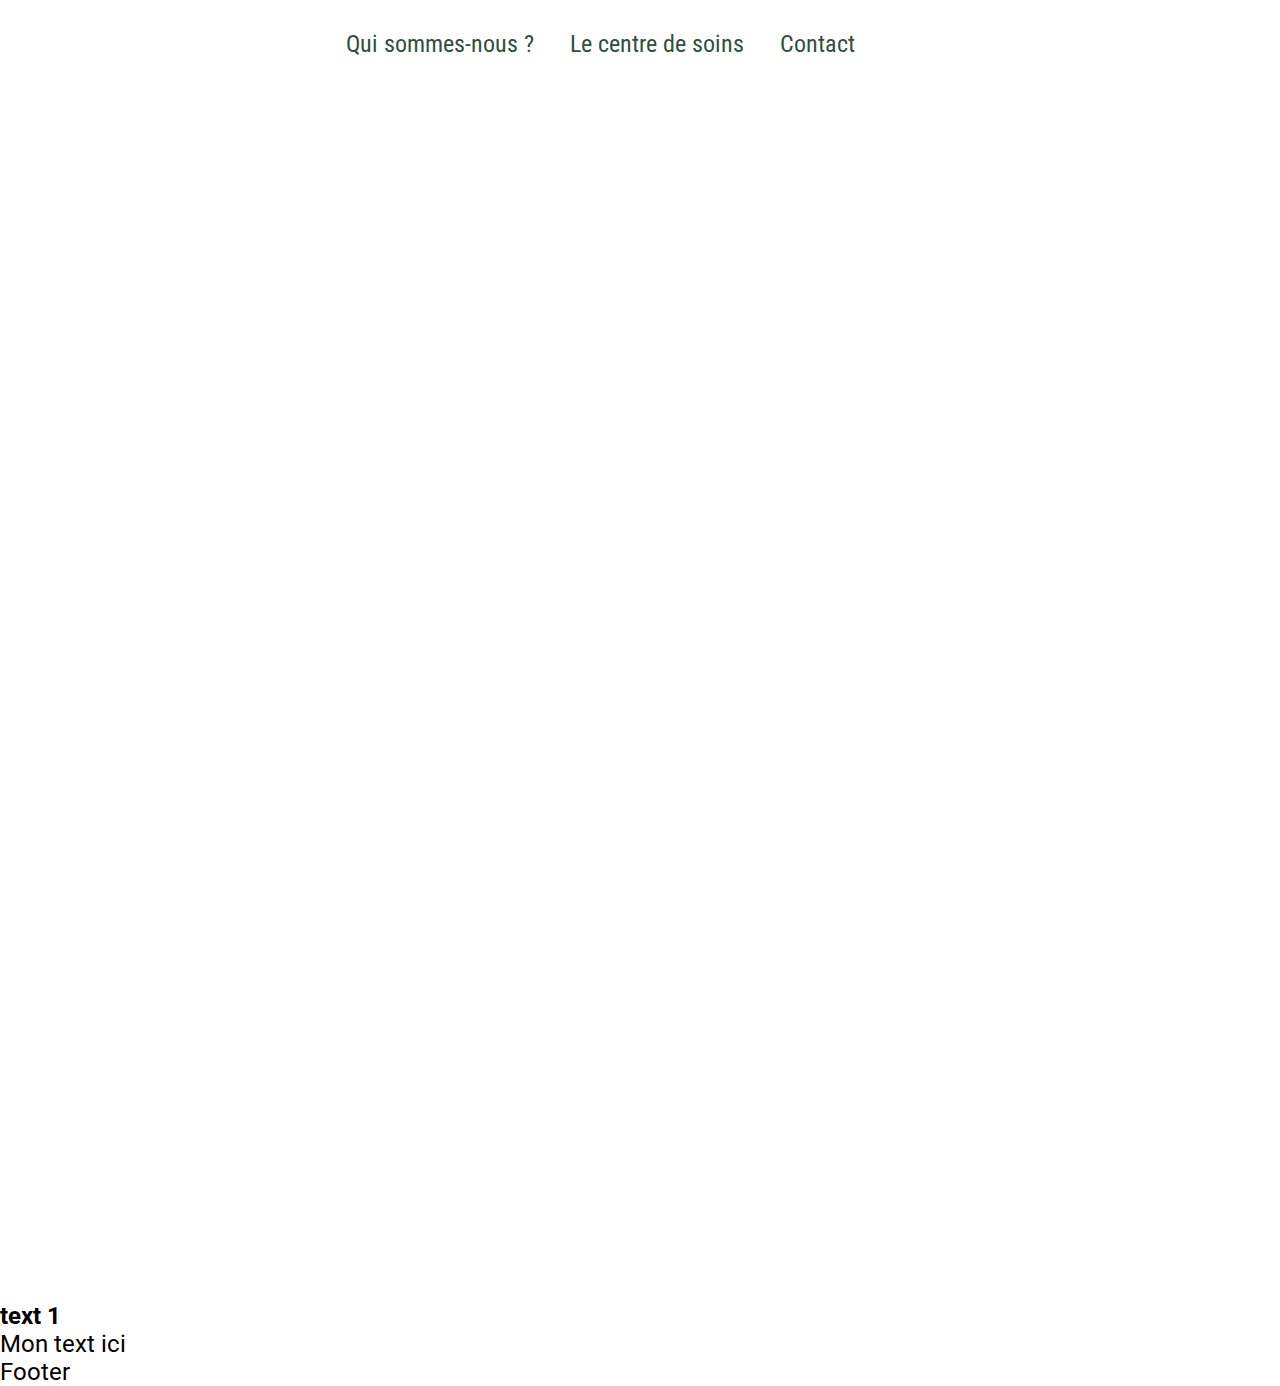
==== index.html @ 314e22ad "working on the Home - Menu and slider" ====
<!DOCTYPE html>
<html>
    <head>
        <meta name="viewport" content="width=device-width, initial-scale=1">
        <link href="style.css" rel="stylesheet">
        <link href="https://fonts.googleapis.com/css2?family=Roboto+Condensed:ital,wght@0,300;0,400;0,700;1,300;1,400;1,700&family=Roboto:ital,wght@0,100;0,300;0,400;0,500;0,700;1,100;1,300;1,400;1,500;1,700&display=swap" rel="stylesheet">
    </head>
    <body>
        <header>
            <div class="logo-top-menu"><a href="index.html"></a></div>
            <!--<div class="top-bg-nav"></div>-->
            <nav class="nav_top" role="navigation">
                <ul>
                    <li class="menu-item"><a href="index.html">Qui sommes-nous ?</a></li>
                    <li class="menu-item"><a href="centre-soins.html">Le centre de soins</a></li>
                    <li class="menu-item"><a href="contact.html">Contact</a></li>
                </ul>
            </nav>
        </header>
        <div id="content_slider" >
            
            <div class="slider_top_home">

            </div>

        </div>
        <main class="container" > 
            <div class="row">
                <div class="col-md-3">
                    <h1>text 1</h1>
                </div>    
                <div class="col-md-9">
                    <p>Mon text ici</p>
                </div>
            </div>
        </main>
        <footer>Footer</footer>
    </body>
</html>
---- style.css ----
*{
    box-sizing: border-box;
    font-size: 24px;
    padding: 0;
    margin:0;
}

body, html{
    font-family: 'roboto', sans-serif;
    font-size: 1rem;
    font-weight: normal;
    line-height: 1,5;

}


/* MENU */

header{
    display:flex;
    font-family: 'Roboto Condensed', sans-serif;
    height: 137px;
    width: auto;
    padding: 0;
    justify-content: left;
}
.top-bg-nav{
    height: 50px;
    width: 100%;
    background-repeat: repeat-x;
    background-image: url(images/bg_nav.jpg) ;
    border-bottom: 1px solid #d1d1d1;
    z-index: -1;
}

.logo-top-menu{
    background: url(images/logo_hegalaldia.png) center center no-repeat;
    background-color: white;
    width: 206px;
    height: 128px;
    padding:10px;
    margin-left: 70px;
    background-size: cover;

}

.nav_top{
    display: flex;
    justify-content: left;
    background-color: white;
    font-family: 'Roboto Condensed', sans-serif;
    height: 75px;
    width: auto;
    padding: 0;
    margin-left: 50px;
}
.nav_top ul {
    list-style-type: none;
}

.nav_top ul li {
    display: inline-block;
    text-align: center;
    position: relative;
    margin-left: 10px;
    padding: 20px 10px;
  }
.nav_top a{
    display: block;
    text-decoration: none;
    color: #304f3d;
    padding: 10px 0px;
}
.nav_top a:hover{
    color: orange;
    text-decoration: none;
    border-bottom: 2px solid gold;
}

/* SLIDER */

#content_slider{
    display: flex;
    background: url(images/bobcat-3924734-1920.jpg) top center no-repeat;
    width: 100%;
    height: 1165px;
    background-size: contain;
    z-index: 100;
    padding: 0;
    margin:0;
}
.container{
    display: grid;
}
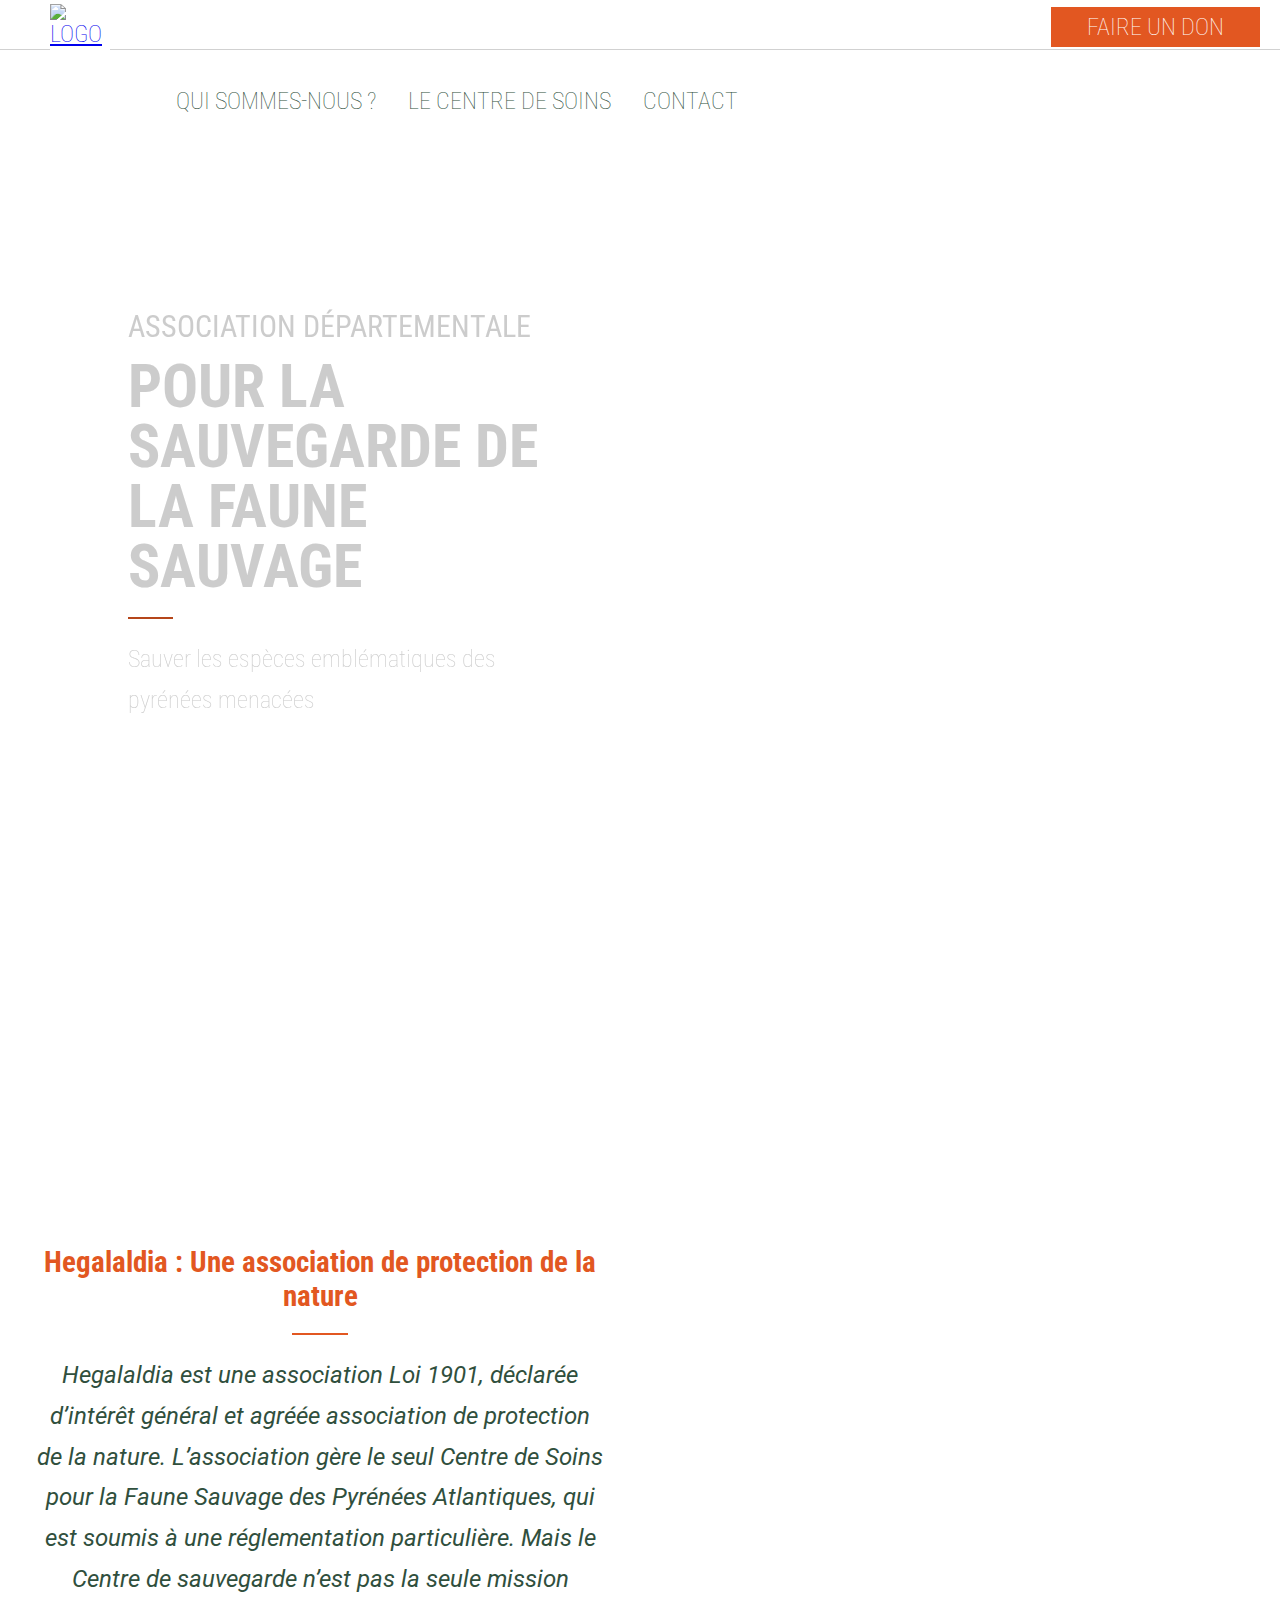
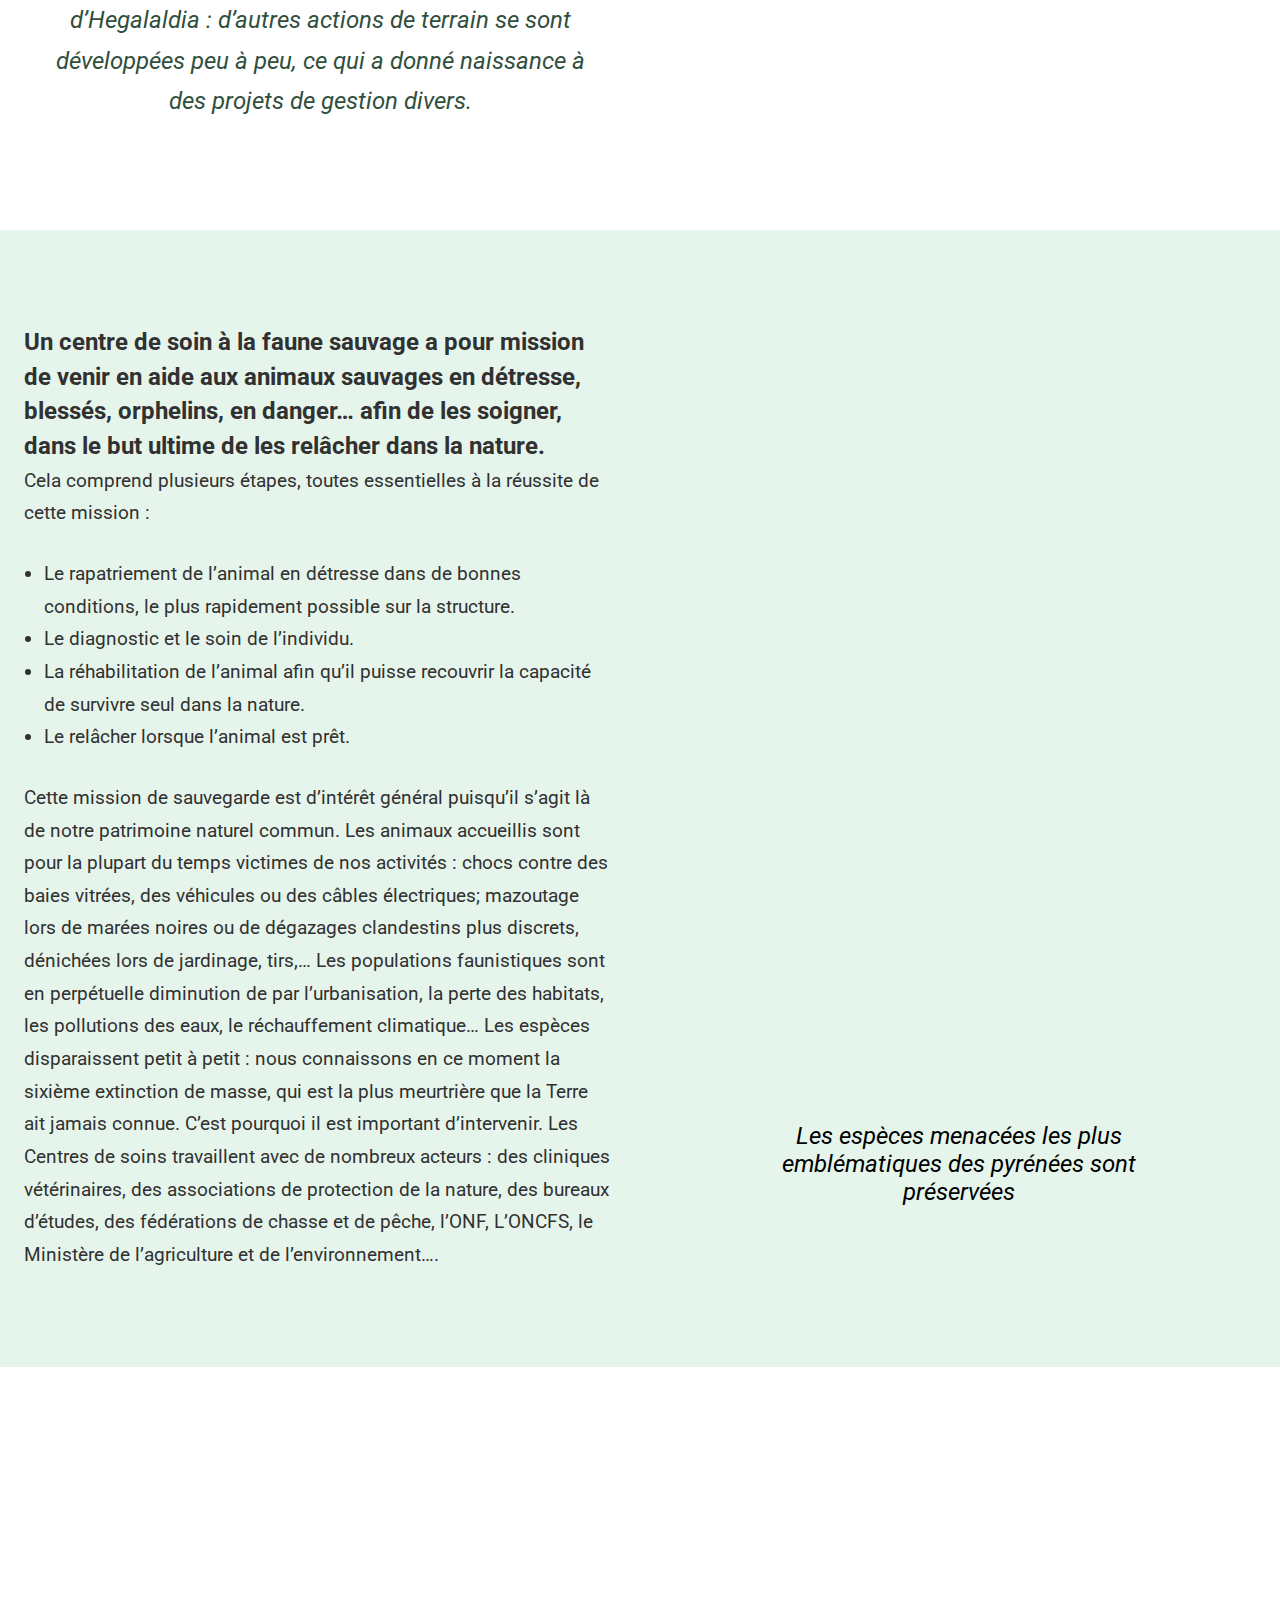
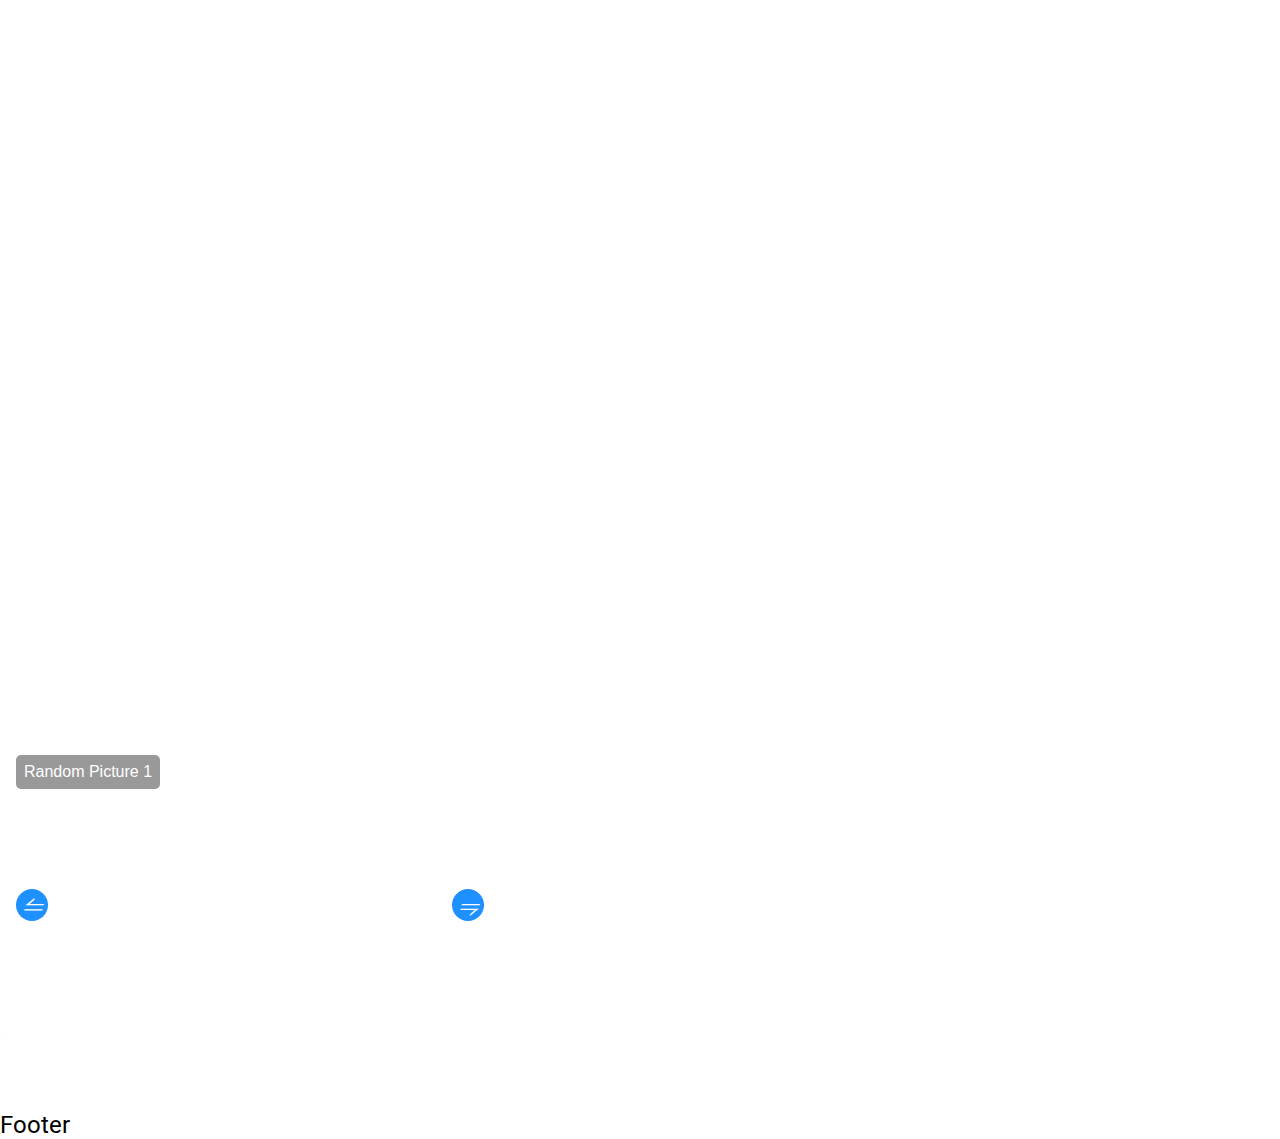
==== commit a78545a1: "integration grid container and section" ====
--- a/index.html
+++ b/index.html
@@ -1,39 +1,87 @@
 <!DOCTYPE html>
 <html>
     <head>
+        <meta charset="utf-8">
         <meta name="viewport" content="width=device-width, initial-scale=1">
         <link href="style.css" rel="stylesheet">
         <link href="https://fonts.googleapis.com/css2?family=Roboto+Condensed:ital,wght@0,300;0,400;0,700;1,300;1,400;1,700&family=Roboto:ital,wght@0,100;0,300;0,400;0,500;0,700;1,100;1,300;1,400;1,500;1,700&display=swap" rel="stylesheet">
     </head>
     <body>
         <header>
-            <div class="logo-top-menu"><a href="index.html"></a></div>
-            <!--<div class="top-bg-nav"></div>-->
+            <div class="top-bg-nav"></div>
             <nav class="nav_top" role="navigation">
+                
+                <div class="logo-top-menu"><a href="index.html"><img src="images/logo_hegalaldia.png" alt="logo"></a></div>
                 <ul>
                     <li class="menu-item"><a href="index.html">Qui sommes-nous ?</a></li>
                     <li class="menu-item"><a href="centre-soins.html">Le centre de soins</a></li>
                     <li class="menu-item"><a href="contact.html">Contact</a></li>
+                    
                 </ul>
             </nav>
+            <a class="donation" href="contact.html">Faire un Don</a>
         </header>
         <div id="content_slider" >
-            
-            <div class="slider_top_home">
-
+            <div class="caption-header">
+                <span class="title_caption">
+                    <h1><span class="title_caption_min">Association départementale </span><br>
+                    pour la sauvegarde de la faune sauvage</h1>
+                    <div class="separation"></div>
+                    <p class="txt-slider">Sauver les espèces emblématiques des pyrénées menacées</p>
+                </span>
             </div>
 
         </div>
-        <main class="container" > 
-            <div class="row">
-                <div class="col-md-3">
-                    <h1>text 1</h1>
-                </div>    
-                <div class="col-md-9">
-                    <p>Mon text ici</p>
+        <div class="container" > 
+            <div class="home-wrapper">
+                <section class="home-first">
+                    <h2>Hegalaldia : Une association de protection de la nature</h2>
+                    <div class="separation-middle"></div>
+                    <p class="txt-intro">Hegalaldia est une association Loi 1901, déclarée d’intérêt général et agréée association de protection de la nature. L’association gère le seul Centre de Soins pour la Faune Sauvage des Pyrénées Atlantiques, qui est soumis à une réglementation particulière. Mais le Centre de sauvegarde n’est pas la seule mission d’Hegalaldia : d’autres actions de terrain se sont développées peu à peu, ce qui a donné naissance à des projets de gestion divers.</p>
+                </section> 
+            </div>
+        </div>
+        <div class="fullwidth-background">
+            <div class="container" > 
+                <div class="home-wrapper"></div>
+                    <section class="home-second">
+                        <p><b>Un centre de soin à la faune sauvage a pour mission de venir en aide aux animaux sauvages en détresse, blessés, orphelins, en danger… afin de les soigner, dans le but ultime de les relâcher dans la nature.</b><br> Cela comprend plusieurs étapes, toutes essentielles à la réussite de cette mission :</p>
+                        <br>
+                        <ul>
+                            <li>Le rapatriement de l’animal en détresse dans de bonnes conditions, le plus  rapidement possible sur la structure.</li>
+                            <li>Le diagnostic et le soin de l’individu.</li>
+                            <li>La réhabilitation de l’animal afin qu’il puisse recouvrir la capacité de survivre seul dans la nature.</li>
+                            <li>Le relâcher lorsque l’animal est prêt.</li>
+                        </ul>
+                        <br>
+                        <p>Cette mission de sauvegarde est d’intérêt général puisqu’il s’agit là de notre patrimoine naturel commun. Les animaux accueillis sont pour la plupart du temps victimes de nos activités : chocs contre des baies vitrées, des véhicules ou des câbles électriques; mazoutage lors de marées noires ou de dégazages clandestins plus discrets, dénichées lors de jardinage, tirs,…
+                        
+                        Les populations faunistiques sont en perpétuelle diminution de par l’urbanisation, la perte des habitats, les pollutions des eaux, le réchauffement climatique… Les espèces disparaissent petit à petit : nous connaissons en ce moment la sixième extinction de masse, qui est la plus meurtrière que la Terre ait jamais connue. C’est pourquoi il est important d’intervenir.
+                        
+                        Les Centres de soins travaillent avec de nombreux acteurs : des cliniques vétérinaires, des associations de protection de la nature, des bureaux d’études, des fédérations de chasse et de pêche, l’ONF, L’ONCFS, le Ministère de l’agriculture et de l’environnement….</p>
+                    </section>
+                    <section class="home-fird">
+                        <div class="home-bird01"></div>
+                        <figcaption>Les espèces menacées les plus emblématiques des pyrénées sont préservées</figcaption>
+                    </section>
                 </div>
             </div>
-        </main>
+        </div>
+        <div class="container">
+            <div class="home-wrapper">
+                <section class="home-slider">
+                    <div>
+                        <i>
+                            <input checked type="radio" name="s" style="background-image: url('https://picsum.photos/500/300?random=1');" title="Random Picture 1">
+                            <input type="radio" name="s" style="background-image: url('https://picsum.photos/500/300?random=2');" title="Random Picture 2">
+                            <input type="radio" name="s" style="background-image: url('https://picsum.photos/500/300?random=3');" title="Random Picture 3">
+                            <input type="radio" name="s" style="background-image: url('https://picsum.photos/500/300?random=4');" title="Random Picture 4">
+                            <input type="radio" name="s" style="background-image: url('https://picsum.photos/500/300?random=5');" title="Random Picture 5">
+                        </i>
+                    </div>
+                </section>
+            </div>
+        </div>
         <footer>Footer</footer>
     </body>
 </html>--- a/style.css
+++ b/style.css
@@ -1,95 +1,502 @@
 *{
-    box-sizing: border-box;
-    font-size: 24px;
-    padding: 0;
-    margin:0;
+  box-sizing: border-box;
+  font-size: 24px;
+  padding: 0;
+  margin:0;
 }
 
 body, html{
-    font-family: 'roboto', sans-serif;
-    font-size: 1rem;
-    font-weight: normal;
-    line-height: 1,5;
-
-}
-
+  font-family: 'roboto', sans-serif;
+  font-size: 1rem;
+  font-weight: normal;
+  line-height: 1,5;
+
+}
+
+h1{
+  font-family: 'Roboto Condensed', sans-serif;
+  text-transform: uppercase;
+  font-weight: bold;
+  font-size: 1.5em;
+}
+
+h2{
+  font-family: 'Roboto Condensed', sans-serif;
+  color: #e25721;
+  font-size: 1.2em;
+}
+
+p {
+  font-family: 'roboto', sans-serif;
+  font-size: 0.8em;
+  line-height: 1.7em;
+  color: #313131;
+}
+
+.txt-intro{
+  font-family: 'roboto', sans-serif;
+  font-style: italic;
+  color: #304f3d;
+  font-size: 1em;
+  line-height: 1.7em;
+}
+
+
+
+
+/* ---- MOBILEFIRST ---- */
 
 /* MENU */
 
 header{
+  display:flex;
+  flex-wrap: wrap ;
+  font-family: 'Roboto Condensed', sans-serif;
+  font-weight: 100;
+  text-transform: uppercase;
+  height: 137px;
+  width: auto;
+  padding: 0;
+  justify-content: left;
+}
+.nav_top .logo-top-menu img{
+  justify-content: center;
+  align-items: center;
+  width: 80%;
+  height: 80%;
+  background-size: cover;
+}
+.nav_top ul{
+  list-style: none;
+  padding:0;
+  background:#fff;
+  width: 100%;
+}
+.nav_top ul li a{
+  color:#304f3d;
+  text-decoration: none;
+  padding: .8rem 1rem;
+  display: block;
+  line-height: 1;
+}
+.nav_top ul .donation{
+  background-color: #e25721;
+  color: #fff;
+  text-align: center;
+}
+.nav_top ul li{
+  border-bottom: 1px dotted;
+}
+.donation{
+  display:flex;
+  flex-wrap: wrap ;
+  background-color: #e25721;
+  border: none;
+  padding:0;
+  width: 100%;
+  text-decoration: none;
+  color: #fff;
+  line-height: 1;
+  padding: .8rem 1rem;
+  border-bottom: 1px dotted;
+}
+
+/*STYLING LOGO*/
+
+.nav_top div:first-child{
+  background:#fff;
+}
+
+/* SLIDER */
+
+#content_slider{
+  display: flex;
+  filter: brightness(80%);
+  background: url(images/bobcat-3924734-1920.jpg) top center no-repeat ;
+  background-position: 50% 50%;
+  width: 100%;
+  height: 800px;
+  background-size:auto;
+  padding: 0;
+  margin:0;
+  margin-top: 300px;
+}
+
+
+#content_slider.caption-header{
+  position: absolute;
+  top: 30%;
+  width: 100%;
+  text-align: left;
+}
+.caption-header{
+  padding: 20px;
+  text-align: center;
+}
+.title_caption_min{
+  font-size: 0.5em;
+}
+.title_caption{
+  color: #fff;
+}
+.separation{
+  width: 10%;
+  height: 2px;
+  background:#e25721;
+  margin: 0 auto;
+  margin-top: 20px;
+  margin-bottom: 20px;
+  transition: .2s width ease-in-out;
+}
+.separation-middle{
+  width: 10%;
+  height: 2px;
+  background:#e25721;
+  margin: 0 auto;
+  margin-top: 20px;
+  margin-bottom: 20px;
+  transition: .2s width ease-in-out;
+}
+#content_slider .caption-header .title_caption .txt-slider {
+  font-family: 'Roboto Condensed', sans-serif;
+  font-weight: lighter;
+  color: #fff;
+  font-size: 1em;
+}
+
+/* ---- CONTAINER GRID ---- */
+
+.container{
+  width: 100%;
+  margin: 0 auto;
+}
+.home-wrapper{
+  display: grid;
+  grid-template-columns: 1fr;
+  grid-auto-rows: minmax(300px, auto);
+  flex-wrap: wrap;
+}
+.home-first{
+  grid-column: 1;
+  grid-row: 1/2;
+  padding: 3em 0 3em 0;
+  text-align: center;
+  margin: 1.5em;
+}
+.home-second{
+  grid-column: 1;
+  grid-row: 2/3;
+  padding: 3em 0 3em 0;
+  margin: 1em;
+}
+.home-fird{
+  grid-column: 1;
+  grid-row: 1/2;
+  padding: 3em 0 3em 0;
+  margin: 1em;
+  justify-content: center;
+  justify-items: center;
+}
+.home-second ul {
+  margin-left: 20px;
+}
+.home-second ul li{
+  font-family: 'roboto', sans-serif;
+  font-size: 0.8em;
+  line-height: 1.7em;
+  color: #313131;
+}
+.home-fird .home-bird01{
+  display: flex;
+  background: url(images/bird01.jpg) center center no-repeat;
+  background-size:cover;
+  display: block;
+  flex: 100%;
+  max-width: 100%;
+}
+figcaption {
+  text-align: center;
+  font-style: italic;
+  width: 70%;
+}
+.home-slider{
+  grid-column-start: 1;
+  grid-row-start: 4;
+  grid-row-end: 5;
+  padding: 3em 0 3em 0;
+}
+.fullwidth-background{
+  width: 100%;
+  height: 100%;
+  background-color: #e6f5ec;
+  z-index: -100;
+}
+
+/* ---- MEDIUM DEVICES ---- */
+
+@media only screen and (max-device-width: 1366px) {
+  .content_slider {
+    background-attachment: scroll;
+  }
+}
+
+/* ---- LARGER DEVICES ---- */
+
+@media only screen and (min-width: 540px){
+  h1{
+    font-family: 'Roboto Condensed', sans-serif;
+    text-transform: uppercase;
+    font-size: 2.5em;
+    line-height: 1em;
+  }
+  header{
     display:flex;
-    font-family: 'Roboto Condensed', sans-serif;
-    height: 137px;
-    width: auto;
-    padding: 0;
-    justify-content: left;
-}
-.top-bg-nav{
+    flex-wrap: nowrap;
+  }
+  .top-bg-nav{
+    position: absolute;
     height: 50px;
     width: 100%;
     background-repeat: repeat-x;
     background-image: url(images/bg_nav.jpg) ;
     border-bottom: 1px solid #d1d1d1;
-    z-index: -1;
-}
-
-.logo-top-menu{
-    background: url(images/logo_hegalaldia.png) center center no-repeat;
+    z-index:-1;
+  }
+  .nav_top{
+    display: flex;
+    font-family: 'Roboto Condensed', sans-serif;
+    font-weight: 100;
+    text-transform: uppercase;
+    height: 65px;
+    padding: 0;
+    margin-left: 50px;
+    margin-top: 20px;
+    width: 100%;
+  }
+  .nav_top .logo-top-menu img{
     background-color: white;
     width: 206px;
     height: 128px;
-    padding:10px;
-    margin-left: 70px;
+    margin-top: -20px;
     background-size: cover;
-
-}
-
-.nav_top{
+  }
+  .nav_top ul{
     display: flex;
-    justify-content: left;
-    background-color: white;
-    font-family: 'Roboto Condensed', sans-serif;
-    height: 75px;
-    width: auto;
+    align-items: center;
+    background:none;
+    flex-wrap: wrap;
+    line-height: 20px;
+    margin-left: 50px;
+    margin-top:50px;
+  }
+  .nav_top ul li{
+    display: flex;
+    justify-content: flex-start;
+    border-bottom: none;
+    position: relative;
+  }
+  .nav_top ul li a{
+    padding:1.2rem 1rem;
+  }
+  .donation{
+    display: flex;
+    justify-content: center;
+    align-items: center;
+    cursor: pointer;
+    border : none;
+    margin : 7px 20px 0 0;
+    padding:1rem 2rem;
+    height: 40px;
+    width: 250px;
+    line-height: 0;
+    transform: scale(1);
+    transition: transform 300ms;
+  }
+  .donation:hover {
+    transform: scale(1.05);
+    box-shadow: 0 0 3px rgba(39, 39, 39, 0.64);
+  }
+  .nav_top ul li a::before, n.nav_top ul li a::after{
+    content: "";
+    position: absolute;
+    bottom:0;
+    right: 0;
+    width:0%;
+    height: 2px;
+    background:#e25721;
+    transition: .2s width ease-in-out;
+  }
+  .nav_top ul li a::before{
+    left:0;
+  }
+  .nav_top ul li a:hover{
+    color: #61483f;
+  }
+  .nav_top ul li a:hover::after,.nav_top ul li a:hover::before{
+    width: 100%;
+  }
+  /* SLIDER HEADER */
+  #content_slider{
+    background-attachment: fixed;
+    background-size: cover;
+    width: 100%;
+    height: 1000px;
     padding: 0;
-    margin-left: 50px;
-}
-.nav_top ul {
-    list-style-type: none;
-}
-
-.nav_top ul li {
-    display: inline-block;
-    text-align: center;
-    position: relative;
-    margin-left: 10px;
-    padding: 20px 10px;
-  }
-.nav_top a{
-    display: block;
-    text-decoration: none;
-    color: #304f3d;
-    padding: 10px 0px;
-}
-.nav_top a:hover{
-    color: orange;
-    text-decoration: none;
-    border-bottom: 2px solid gold;
-}
-
-/* SLIDER */
-
-#content_slider{
-    display: flex;
-    background: url(images/bobcat-3924734-1920.jpg) top center no-repeat;
+    margin:0 auto;
+    margin-top: 0px;
+  }
+
+  #content_slider .caption-header{
+    position: absolute;
+    left: 10%;
+    top:15%;
+    width: 35%;
+    text-align: left;
+    padding: 0;
+  } 
+  .title_caption_min{
+    font-size: 0.5em;
+    font-weight: normal;
+  }
+  .separation{
+    margin:20px 0 20px 0;
+  }
+  /* CONTAINER */
+  .container{
+    display: grid;
+    max-width: 1300px;
+    margin: 0 auto;
+  }
+  .home-wrapper{
+  display: grid;
+  grid-template-columns: repeat(2, 1fr);
+  grid-auto-rows: minmax(300px, auto);
+  flex-wrap: wrap;
+  }
+  .home-second{
+    grid-column: 1;
+    grid-row: 1/2;
+    padding: 3em 0 3em 0;
+    margin: 1em;
+    order: 1;
+  }
+  .home-fird{
+    grid-column: 2;
+    grid-row: 1/2;
+    padding: 3em 0 3em 0;
+    margin: 1em;
+    justify-content: center;
+    order: 2;
+  }
+  .home-fird .home-bird01{
+    background-size:contain;
     width: 100%;
-    height: 1165px;
-    background-size: contain;
-    z-index: 100;
-    padding: 0;
-    margin:0;
-}
-.container{
-    display: grid;
-}
-
+    height: 80%;
+    margin: 20px;
+  }
+
+}
+
+
+
+
+
+
+/* CARROUSSELLE */
+
+i {
+	position: relative;
+	display: block;
+	width: 500px;
+	height: 300px;
+	overflow: hidden;
+	border-radius: 5px;
+}
+
+i:before, i:after {
+	content: '⥪';
+	position: absolute;
+	top: 50%;
+	left: 1rem;
+	z-index: 2;
+	width: 2rem;
+	height: 2rem;
+	background: dodgerblue;
+	color: white;
+	border-radius: 50%;
+	display: flex;
+	justify-content: center;
+	align-items: center;
+	pointer-events: none;
+}
+
+i:after {
+	content: '⥭';
+	left: auto;
+	right: 1rem;
+}
+
+input {
+	appearance: none;
+	-ms-appearance: none;
+	-webkit-appearance: none;
+	display: block;
+	width: 100%;
+	height: 100%;
+	position: absolute;
+	top: 0;
+	left: 0;
+	border-radius: 5px;
+	background-repeat: no-repeat;
+	background-size: cover;
+	background-position: center;
+	transform: translateX(100%);
+	transition: transform ease-in-out 400ms;
+	z-index: 1;
+}
+
+input:focus {
+	outline: none;
+}
+
+input:after {
+	content: attr(title);
+	position: absolute;
+	top: 1rem;
+	left: 1rem;
+	background-color: rgba(0,0,0,0.4);
+	color: white;
+	padding: .5rem;
+	font-size: 1rem;
+	border-radius: 5px;
+}
+
+input:not(checked):before {
+	content: '';
+	position: absolute;
+	width: 2rem;
+	height: 2rem;
+	border-radius: 50%;
+	top: 50%;
+	left: calc(-100% + 1rem);
+}
+
+input:checked:before {
+	display: none;
+	left: 1rem;
+}
+
+input:checked {
+	transform: translateX(0);
+	pointer-event: none;
+	z-index: 0;
+	box-shadow: -5px 10px 20px -15px rgba(0,0,0,1);
+}
+
+input:checked + input:before {
+	left: -3rem;
+}
+
+input:checked + input ~ input:before {
+	display: none;
+}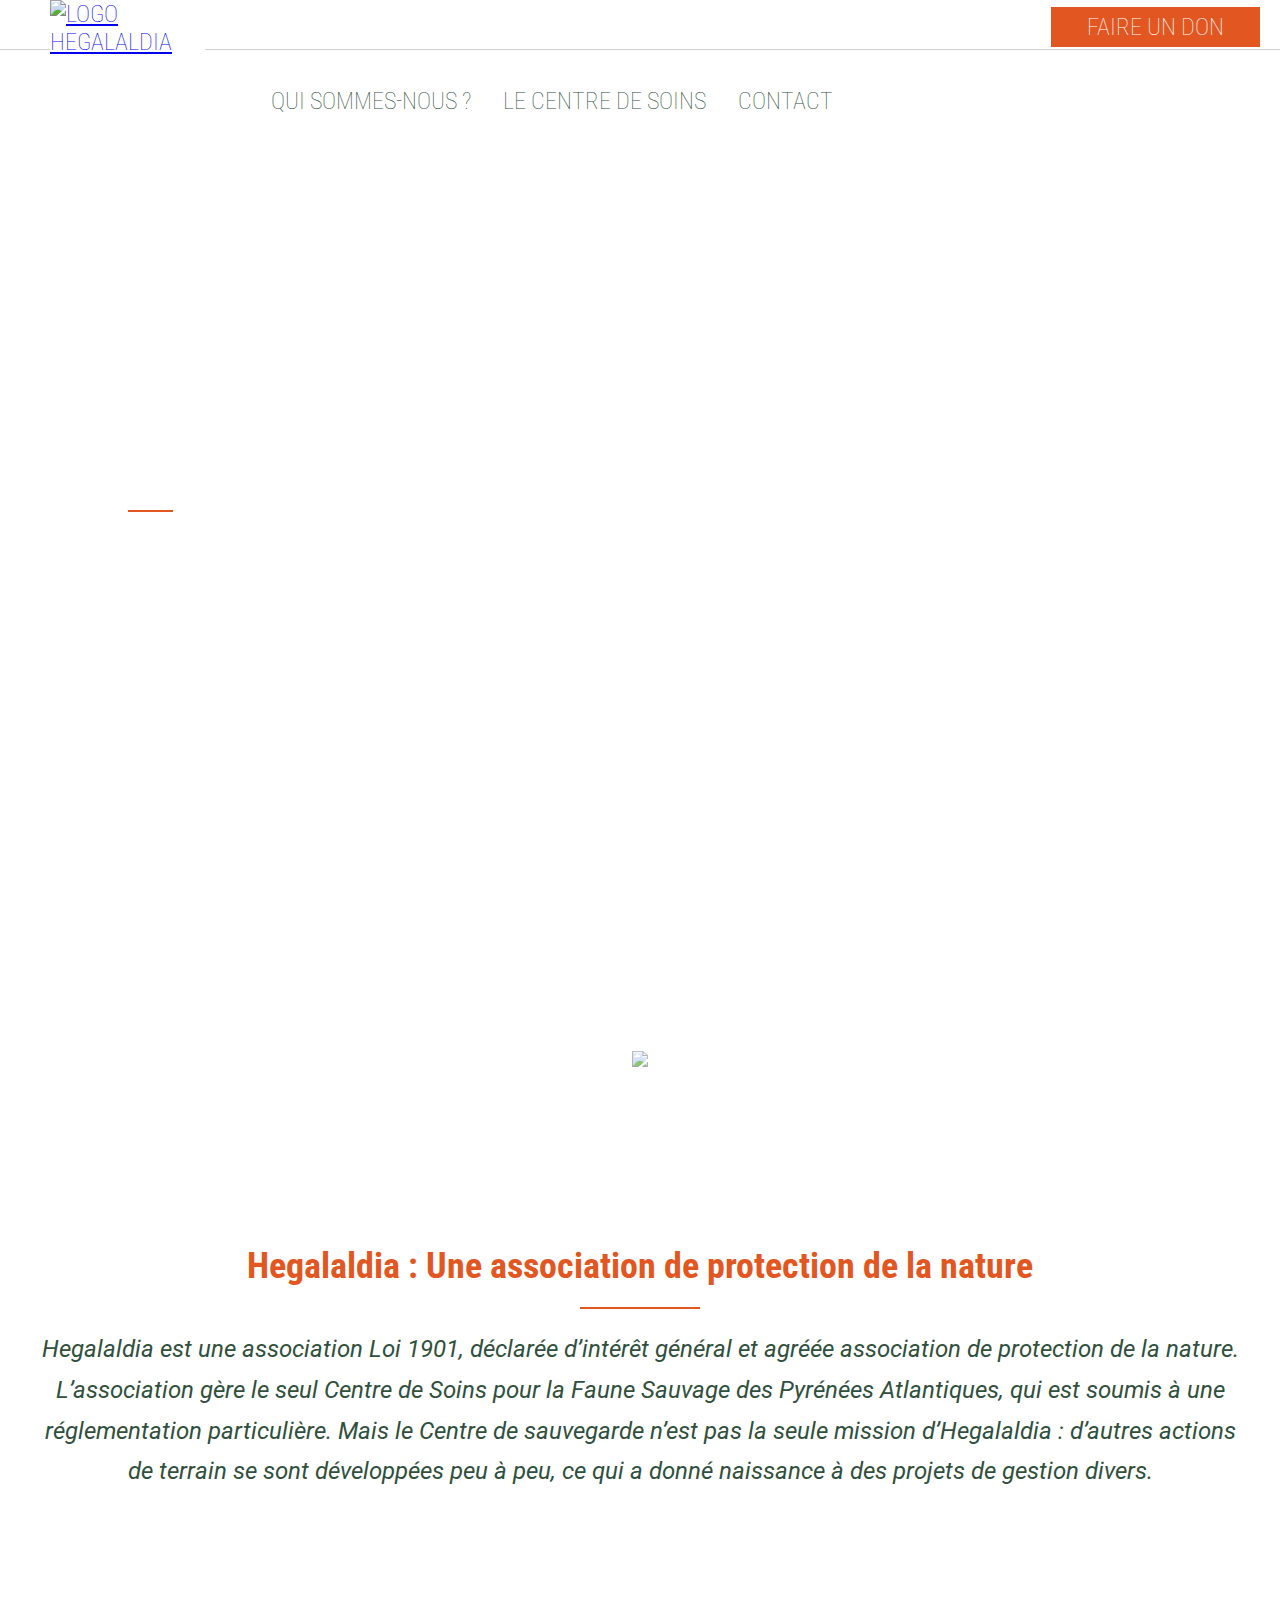
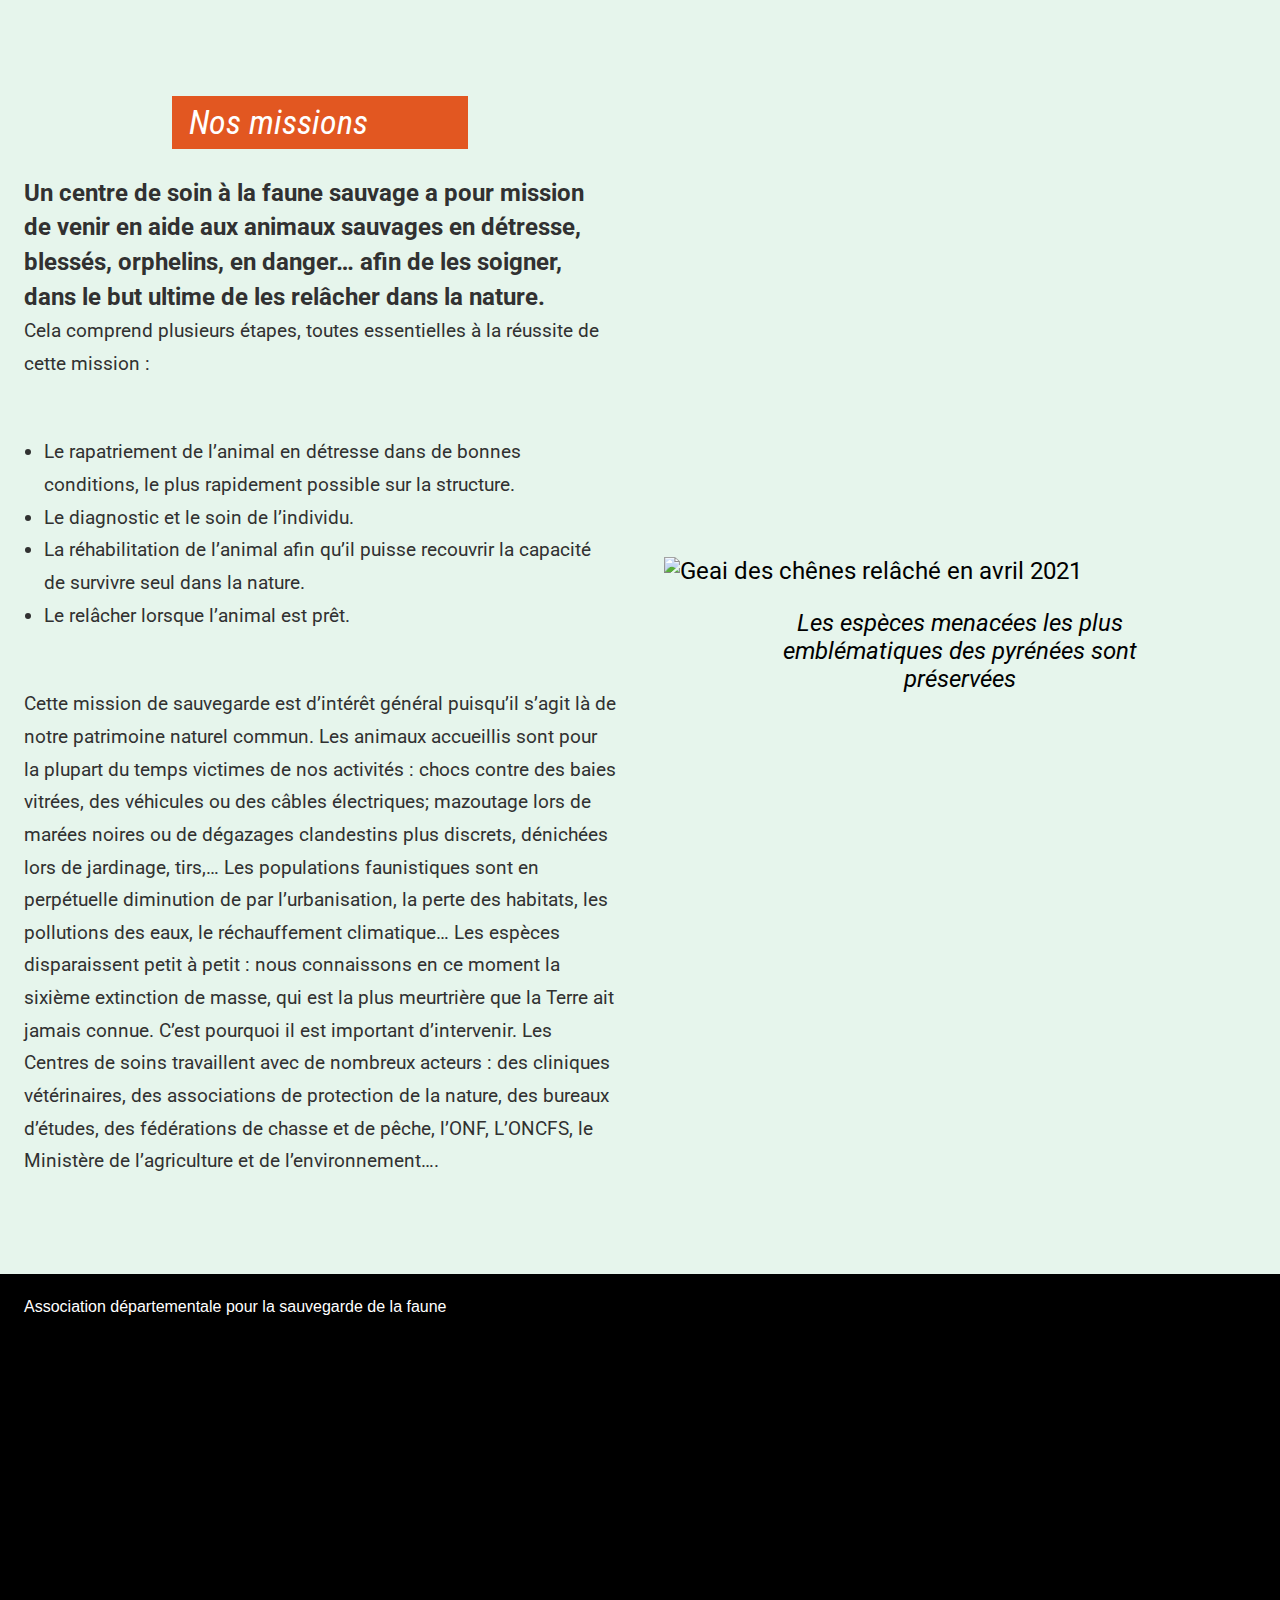
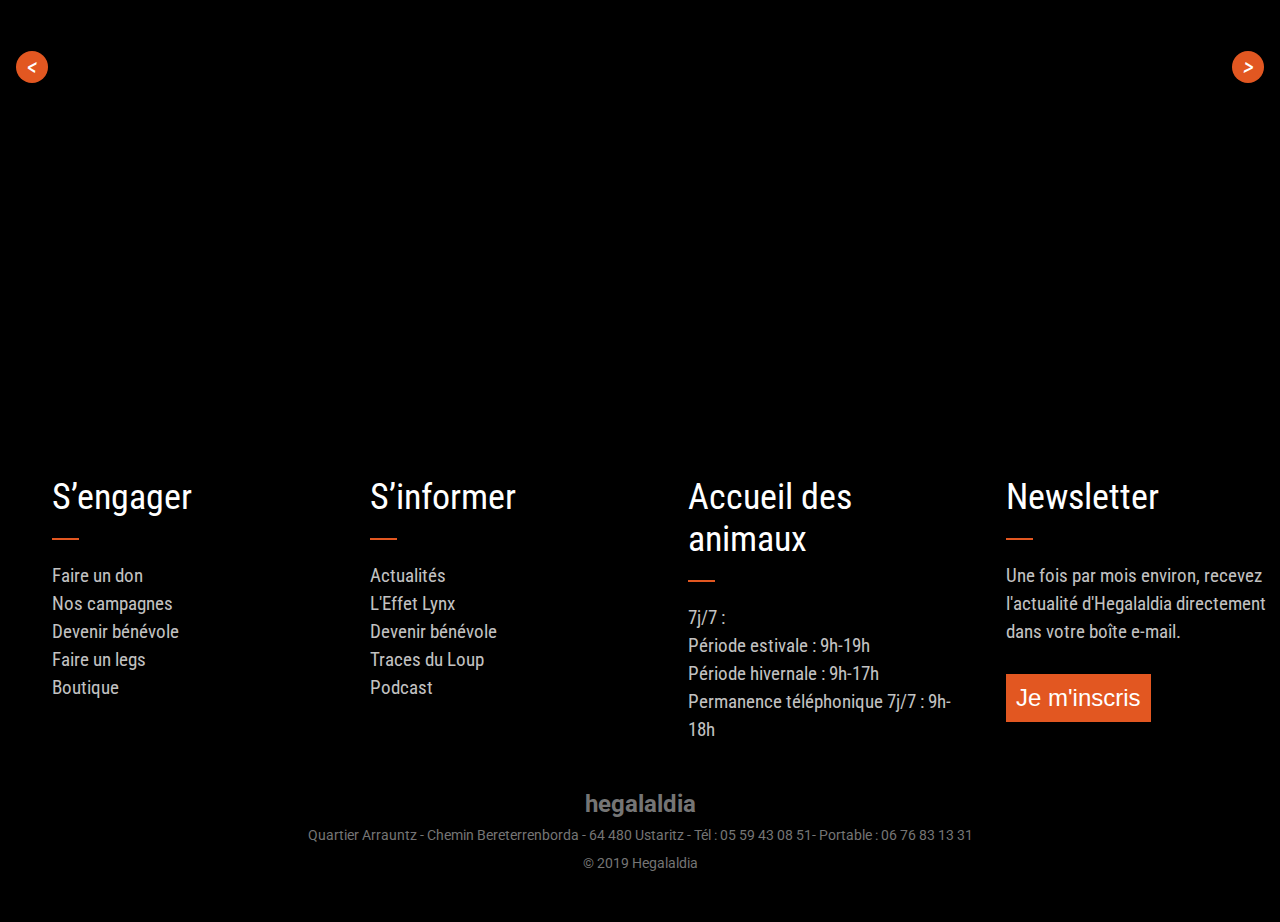
==== commit e08225e0: "home page model finished" ====
--- a/index.html
+++ b/index.html
@@ -2,8 +2,11 @@
 <html>
     <head>
         <meta charset="utf-8">
-        <meta name="viewport" content="width=device-width, initial-scale=1">
-        <link href="style.css" rel="stylesheet">
+        <meta name="viewport" content="width=device-width">
+        <title>Hegalaldia - Centre de soins pour animaux sauvages</title>
+        <meta name="title" content="Hegalaldia - Centre de soins pour animaux sauvages">
+        <meta description="Association de protection de la nature reconnue d'intêret général, située dans les Pyrénées-Atlantiques (64)">
+        <link href="style.css" rel="stylesheet" type="text/css" />
         <link href="https://fonts.googleapis.com/css2?family=Roboto+Condensed:ital,wght@0,300;0,400;0,700;1,300;1,400;1,700&family=Roboto:ital,wght@0,100;0,300;0,400;0,500;0,700;1,100;1,300;1,400;1,500;1,700&display=swap" rel="stylesheet">
     </head>
     <body>
@@ -11,7 +14,11 @@
             <div class="top-bg-nav"></div>
             <nav class="nav_top" role="navigation">
                 
-                <div class="logo-top-menu"><a href="index.html"><img src="images/logo_hegalaldia.png" alt="logo"></a></div>
+                <div class="logo-top-menu">
+                    <a href="index.html">
+                        <img src="images/logo_hegalaldia.png" alt="logo hegalaldia">
+                    </a>
+                </div>
                 <ul>
                     <li class="menu-item"><a href="index.html">Qui sommes-nous ?</a></li>
                     <li class="menu-item"><a href="centre-soins.html">Le centre de soins</a></li>
@@ -21,19 +28,23 @@
             </nav>
             <a class="donation" href="contact.html">Faire un Don</a>
         </header>
-        <div id="content_slider" >
-            <div class="caption-header">
-                <span class="title_caption">
+        <div class="header-slider">
+            <div id="content_slider"></div>
+            <div class="caption-header" >
+                <div class="title_caption">
                     <h1><span class="title_caption_min">Association départementale </span><br>
                     pour la sauvegarde de la faune sauvage</h1>
                     <div class="separation"></div>
                     <p class="txt-slider">Sauver les espèces emblématiques des pyrénées menacées</p>
-                </span>
+                </div>
             </div>
-
+            <div class="scrolldown-container">
+                <div class="m-more">EN SAVOIR PLUS</div>
+                <div class="array-scroll-down icon-scroll"><img src="images/scroll-icon.svg"></div>
+            </div>
         </div>
         <div class="container" > 
-            <div class="home-wrapper">
+            <div class="page-style-section">
                 <section class="home-first">
                     <h2>Hegalaldia : Une association de protection de la nature</h2>
                     <div class="separation-middle"></div>
@@ -43,45 +54,94 @@
         </div>
         <div class="fullwidth-background">
             <div class="container" > 
-                <div class="home-wrapper"></div>
+                <div class="page-style-section">
                     <section class="home-second">
+                        <img src="images/bird01.jpg" title="Geai des chênes relâché en avril 2021">
+                        <!--<div class="home-bird01"></div>-->
+                        <figcaption>Les espèces menacées les plus emblématiques des pyrénées sont préservées</figcaption>
+                    </section>
+                    <section class="home-fird">
+                        <h3>Nos missions</h3><br>
                         <p><b>Un centre de soin à la faune sauvage a pour mission de venir en aide aux animaux sauvages en détresse, blessés, orphelins, en danger… afin de les soigner, dans le but ultime de les relâcher dans la nature.</b><br> Cela comprend plusieurs étapes, toutes essentielles à la réussite de cette mission :</p>
-                        <br>
+                        <br><br>
                         <ul>
                             <li>Le rapatriement de l’animal en détresse dans de bonnes conditions, le plus  rapidement possible sur la structure.</li>
                             <li>Le diagnostic et le soin de l’individu.</li>
                             <li>La réhabilitation de l’animal afin qu’il puisse recouvrir la capacité de survivre seul dans la nature.</li>
                             <li>Le relâcher lorsque l’animal est prêt.</li>
                         </ul>
-                        <br>
+                        <br><br>
                         <p>Cette mission de sauvegarde est d’intérêt général puisqu’il s’agit là de notre patrimoine naturel commun. Les animaux accueillis sont pour la plupart du temps victimes de nos activités : chocs contre des baies vitrées, des véhicules ou des câbles électriques; mazoutage lors de marées noires ou de dégazages clandestins plus discrets, dénichées lors de jardinage, tirs,…
                         
                         Les populations faunistiques sont en perpétuelle diminution de par l’urbanisation, la perte des habitats, les pollutions des eaux, le réchauffement climatique… Les espèces disparaissent petit à petit : nous connaissons en ce moment la sixième extinction de masse, qui est la plus meurtrière que la Terre ait jamais connue. C’est pourquoi il est important d’intervenir.
                         
                         Les Centres de soins travaillent avec de nombreux acteurs : des cliniques vétérinaires, des associations de protection de la nature, des bureaux d’études, des fédérations de chasse et de pêche, l’ONF, L’ONCFS, le Ministère de l’agriculture et de l’environnement….</p>
                     </section>
-                    <section class="home-fird">
-                        <div class="home-bird01"></div>
-                        <figcaption>Les espèces menacées les plus emblématiques des pyrénées sont préservées</figcaption>
-                    </section>
                 </div>
             </div>
         </div>
-        <div class="container">
-            <div class="home-wrapper">
-                <section class="home-slider">
-                    <div>
-                        <i>
-                            <input checked type="radio" name="s" style="background-image: url('https://picsum.photos/500/300?random=1');" title="Random Picture 1">
-                            <input type="radio" name="s" style="background-image: url('https://picsum.photos/500/300?random=2');" title="Random Picture 2">
-                            <input type="radio" name="s" style="background-image: url('https://picsum.photos/500/300?random=3');" title="Random Picture 3">
-                            <input type="radio" name="s" style="background-image: url('https://picsum.photos/500/300?random=4');" title="Random Picture 4">
-                            <input type="radio" name="s" style="background-image: url('https://picsum.photos/500/300?random=5');" title="Random Picture 5">
-                        </i>
+        <div class="fullwidth-slider">
+                <div>
+                    <i>
+                        <input checked type="radio" name="s" style="background-image: url('images/fiche-animale-monde-animal-lynx-roux.jpg');" title="Association départementale pour la sauvegarde de la faune">
+                        <input type="radio" name="s" style="background-image: url('images/parc-animalier-des-pyrenees-loups.jpg');" title="Le loup, présent dans le Razès (Aude) depuis 2014">
+                        <input type="radio" name="s" style="background-image: url('images/Rodents_Mountains_Marmot_456188_1920x1080.jpg');" title="Animaux de montagne : respecter les marmottes">
+                        <input type="radio" name="s" style="background-image: url('images/bobcat-3924734-1920.jpg');" title="Oui, le lynx y est bien présent">
+                    </i>
+                </div>
+        </div>
+        <footer>
+            <div class="container-footer" > 
+                <footer class="footer-row">
+                    <div class="column">
+                        <span class="title-footer">S’engager</span>
+                        <div class="separation-footer"></div>
+                        <div class="menu-footer">
+                            <ul>
+                                <li><a href="#">Faire un don</a></li>
+                                <li><a href="#">Nos campagnes</a></li>
+                                <li><a href="#">Devenir bénévole</a></li>
+                                <li><a href="#">Faire un legs</a></li>
+                                <li><a href="#">Boutique</a></li>
+                            </ul>
+                        </div>
                     </div>
-                </section>
+                    <div class="column">
+                        <span class="title-footer">S’informer</span>
+                        <div class="separation-footer"></div>
+                        <div class="menu-footer">
+                            <ul>
+                                <li><a href="#">Actualités</a></li>
+                                <li><a href="#">L'Effet Lynx</a></li>
+                                <li><a href="#">Devenir bénévole</a></li>
+                                <li><a href="#">Traces du Loup</a></li>
+                                <li><a href="#">Podcast</a></li>
+                            </ul>
+                        </div>
+                    </div>
+                    <div class="column">
+                        <span class="title-footer">Accueil des animaux</span>
+                        <div class="separation-footer"></div>
+                        <div class="menu-footer"><a>7j/7 :<br>
+                            Période estivale : 9h-19h<br>
+                            Période hivernale : 9h-17h<br>
+                            Permanence téléphonique 7j/7 : 9h-18h</a></div>
+                    </div>
+                    <div class="column">
+                        <span class="title-footer">Newsletter</span>
+                        <div class="separation-footer"></div>
+                        <div class="menu-footer"><a>Une fois par mois environ, recevez l'actualité d'Hegalaldia directement dans votre boîte e-mail.</a>
+                        </div>
+                        <button><a href="#">Je m'inscris</a></button>
+                    </div>
+                    <div class="copyright">
+                        <a><b>hegalaldia</b><br>
+                         Quartier Arrauntz - Chemin Bereterrenborda - 64 480 Ustaritz - </a>
+                         <a href="tel:+33559430851">Tél : 05 59 43 08 51</a><a href="tel:+330676831331">- Portable : 06 76 83 13 31</a><br><a>
+                         © 2019 Hegalaldia</a>
+                    </div>
+                </footer>
             </div>
-        </div>
-        <footer>Footer</footer>
+        </footer>
     </body>
 </html>--- a/style.css
+++ b/style.css
@@ -17,13 +17,23 @@
   font-family: 'Roboto Condensed', sans-serif;
   text-transform: uppercase;
   font-weight: bold;
-  font-size: 1.5em;
+  font-size: 1.8em;
 }
 
 h2{
   font-family: 'Roboto Condensed', sans-serif;
   color: #e25721;
-  font-size: 1.2em;
+  font-size: 1.5em;
+}
+
+h3{
+  font-family: 'Roboto Condensed', sans-serif;
+  font-weight: normal;
+  font-style: italic;
+  color: #fff;
+  background-color: #e25721;
+  padding: 0.2em 0.5em ;
+  font-size: 1.4em;
 }
 
 p {
@@ -59,12 +69,16 @@
   padding: 0;
   justify-content: left;
 }
+.nav_top{
+  z-index: 100;
+}
 .nav_top .logo-top-menu img{
   justify-content: center;
   align-items: center;
   width: 80%;
   height: 80%;
   background-size: cover;
+  margin-left: 1.5em;
 }
 .nav_top ul{
   list-style: none;
@@ -88,8 +102,7 @@
   border-bottom: 1px dotted;
 }
 .donation{
-  display:flex;
-  flex-wrap: wrap ;
+  display: block;
   background-color: #e25721;
   border: none;
   padding:0;
@@ -99,6 +112,7 @@
   line-height: 1;
   padding: .8rem 1rem;
   border-bottom: 1px dotted;
+  z-index: 100;
 }
 
 /*STYLING LOGO*/
@@ -107,10 +121,11 @@
   background:#fff;
 }
 
-/* SLIDER */
+/* HEADER SLIDER */
+
+
 
 #content_slider{
-  display: flex;
   filter: brightness(80%);
   background: url(images/bobcat-3924734-1920.jpg) top center no-repeat ;
   background-position: 50% 50%;
@@ -119,13 +134,13 @@
   background-size:auto;
   padding: 0;
   margin:0;
-  margin-top: 300px;
-}
-
-
-#content_slider.caption-header{
+  margin-top: 270px;
+}
+
+.caption-header{
   position: absolute;
-  top: 30%;
+  display: flex;
+  top: 60%;
   width: 100%;
   text-align: left;
 }
@@ -157,79 +172,343 @@
   margin-bottom: 20px;
   transition: .2s width ease-in-out;
 }
-#content_slider .caption-header .title_caption .txt-slider {
+.caption-header .title_caption .txt-slider {
   font-family: 'Roboto Condensed', sans-serif;
   font-weight: lighter;
   color: #fff;
   font-size: 1em;
 }
 
+
+@-webkit-keyframes bounce {
+  0%, 100% {
+    -moz-transform: translateY(0);
+    -ms-transform: translateY(0);
+    -webkit-transform: translateY(0);
+    transform: translateY(0);
+  }
+  40% {
+    -moz-transform: translateY(-10px);
+    -ms-transform: translateY(-10px);
+    -webkit-transform: translateY(-10px);
+    transform: translateY(-10px);
+    }
+  }
+@keyframes bounce {
+  0%, 100% {
+    -moz-transform: translateY(0);
+    -ms-transform: translateY(0);
+    -webkit-transform: translateY(0);
+    transform: translateY(0);
+  }
+  40% {
+    -moz-transform: translateY(-10px);
+    -ms-transform: translateY(-10px);
+    -webkit-transform: translateY(-10px);
+    transform: translateY(-10px);
+  }
+} 
+.scrolldown-container .array-scroll-down { 
+  -webkit-animation-name: bounce;
+  animation-name: bounce;
+  -webkit-animation-duration: 1s;
+  animation-duration: 1s;
+  -webkit-animation-fill-mode: both;
+  animation-fill-mode: both;
+  -webkit-animation-iteration-count: infinite;
+  animation-iteration-count: infinite;
+}
+
+.scrolldown-container{
+  position:relative;
+  background: url(images/grunge-effect.png) bottom no-repeat;
+  width: 100%;
+  margin: 0 auto;
+  text-align: center;
+  bottom:75px;
+}
+.scrolldown-container .m-more{
+  position:relative;
+  font-family: 'roboto condensed', sans-serif;
+  width: 100%;
+  color: #fff;
+  margin-bottom: 10px;
+  bottom: 55px;
+}
+.icon-scroll{
+  position:relative;
+  width: 50px;
+  height: 50px;
+  background: url(images/scroll-icon.svg) center;
+  opacity:70%;
+  margin: 0 auto;
+  bottom: 55px;
+}
+ 
+
 /* ---- CONTAINER GRID ---- */
 
 .container{
+  display: grid;
   width: 100%;
   margin: 0 auto;
 }
-.home-wrapper{
+.page-style-section{
   display: grid;
-  grid-template-columns: 1fr;
-  grid-auto-rows: minmax(300px, auto);
+  grid-template-columns: 1fr 1fr;
+  align-items: center;
   flex-wrap: wrap;
 }
 .home-first{
-  grid-column: 1;
-  grid-row: 1/2;
+  grid-column: 1 / 3;
   padding: 3em 0 3em 0;
   text-align: center;
   margin: 1.5em;
 }
 .home-second{
-  grid-column: 1;
-  grid-row: 2/3;
-  padding: 3em 0 3em 0;
-  margin: 1em;
+  grid-column: 1/3;
+  grid-row: 1/2 ;
+  padding: 0 0 3em 0;
 }
 .home-fird{
-  grid-column: 1;
-  grid-row: 1/2;
-  padding: 3em 0 3em 0;
+  grid-column: 1/3;
+  grid-row: 2/3 ;
+  padding: 0 0 3em 0;
   margin: 1em;
   justify-content: center;
   justify-items: center;
 }
-.home-second ul {
+.home-fird ul {
   margin-left: 20px;
 }
-.home-second ul li{
+.home-fird ul li{
   font-family: 'roboto', sans-serif;
   font-size: 0.8em;
   line-height: 1.7em;
   color: #313131;
 }
-.home-fird .home-bird01{
+
+.home-second>img{
   display: flex;
-  background: url(images/bird01.jpg) center center no-repeat;
-  background-size:cover;
-  display: block;
-  flex: 100%;
+  flex:100%;
+  width: 100%;
   max-width: 100%;
+  margin: 0;
 }
 figcaption {
   text-align: center;
   font-style: italic;
   width: 70%;
-}
-.home-slider{
-  grid-column-start: 1;
-  grid-row-start: 4;
-  grid-row-end: 5;
-  padding: 3em 0 3em 0;
+  margin: 0 auto;
+  padding: 1em 0 1em 0;
 }
 .fullwidth-background{
   width: 100%;
   height: 100%;
   background-color: #e6f5ec;
   z-index: -100;
+}
+
+/* CARROUSSELLE */
+
+.fullwidth-slider{
+  width: 100%;
+  height: 100%;
+  background-color:#000;
+  max-height:754px;
+}
+
+i {
+	position: relative;
+	display: block;
+	width: 100%;
+	height: 754px;
+	overflow: hidden;
+}
+
+i:before, i:after {
+  font-family:'Roboto Condensed', sans-serif;
+	content: '<';
+	position: absolute;
+	top: 50%;
+	left: 1rem;
+	z-index: 2;
+	width: 2rem;
+	height: 2rem;
+	background: #e25721;
+	color: white;
+	border-radius: 50%;
+	display: flex;
+	justify-content: center;
+	align-items: center;
+	pointer-events: none;
+}
+
+i:after {
+	content: '>';
+	left: auto;
+	right: 1rem;
+}
+
+input {
+	appearance: none;
+	-ms-appearance: none;
+	-webkit-appearance: none;
+	display: block;
+	width: 100%;
+	height: 100%;
+	position: absolute;
+	top: 0;
+	left: 0;
+	background-repeat: no-repeat;
+	background-size: cover;
+	background-position: center;
+	transform: translateX(100%);
+	transition: transform ease-in-out 400ms;
+	z-index: 1;
+}
+
+input:focus {
+	outline: none;
+}
+
+input:after {
+	content: attr(title);
+	position: absolute;
+	top: 1rem;
+	left: 1rem;
+	background-color: rgba(0,0,0,0.4);
+	color: white;
+	padding: .5rem;
+	font-size: 1rem;
+	border-radius: 5px;
+}
+
+input:not(checked):before {
+	content: '';
+	position: absolute;
+	width: 2rem;
+	height: 2rem;
+	border-radius: 50%;
+	top: 50%;
+	left: calc(-100% + 1rem);
+}
+
+input:checked:before {
+	display: none;
+	left: 1rem;
+}
+
+input:checked {
+	transform: translateX(0);
+	pointer-event: none;
+	z-index: 0;
+	box-shadow: -5px 10px 20px -15px rgba(0,0,0,1);
+}
+
+input:checked + input:before {
+	left: -3rem;
+}
+
+input:checked + input ~ input:before {
+	display: none;
+}
+
+/* CARROUSSELLE */
+
+footer{
+  height: 100%;
+  background: url(images/bg_footer.jpg) ;
+  background-color: black;
+}
+.footer-flex{
+  display: flex;
+}
+/* FOOTER */
+
+.footer-row {
+  display: -ms-flexbox; /* IE10 */
+  display: flex;
+  -ms-flex-wrap: wrap; /* IE10 */
+  flex-wrap: wrap;
+  padding: 0 4px;
+  margin-top: 2em;
+}
+/* equal columns */
+.column {
+  -ms-flex: 25%; /* IE10 */
+  flex: 25%;
+  max-width: 25%;
+  margin: 2em 4px;
+  padding-left: 2em;
+  text-align: left;
+  color: #fff;
+  font-family: 'Roboto condensed', sans-serif;
+}
+
+.separation-footer{
+  width: 10%;
+  height: 2px;
+  background:#e25721;
+  margin-top: 20px;
+  margin-bottom: 20px;
+}
+.title-footer{
+  font-size: 1.5em;
+}
+.menu-footer ul{
+  list-style-type: none;
+
+}
+.menu-footer a{
+  font-size: 0.8em;
+  text-decoration: none;
+  color: rgb(194, 194, 194);
+ }
+ .menu-footer ul li a:hover{
+  text-decoration: underline;
+  color: #e25721;
+ }
+ .container-footer .footer-row .column button{
+   margin-top: 30px;
+   padding: 10px;
+   background-color: #e25721;
+   border:0;
+ }
+ .container-footer .footer-row .column button a{
+  text-decoration: none;
+  color: #fff;
+}
+
+.copyright{
+  padding: 2em 0 2em 0;
+  text-align: center;
+  margin: 0 auto;
+}
+ .container-footer .footer-row .copyright a{
+   font-size: 0.6em;
+   text-align: center;
+   text-decoration: none;
+   color: rgb(117, 117, 117);
+ }
+
+
+/* Responsive layout - two column */
+@media screen and (max-width: 800px) {
+  .column {
+    -ms-flex: 50%;
+    flex: 50%;
+    max-width: 50%;
+  }
+}
+
+/* Responsive layout - one columns */
+@media screen and (max-width: 540px) {
+  .column {
+    -ms-flex: 100%;
+    flex: 100%;
+    max-width: 100%;
+  }
 }
 
 /* ---- MEDIUM DEVICES ---- */
@@ -248,6 +527,9 @@
     text-transform: uppercase;
     font-size: 2.5em;
     line-height: 1em;
+  }
+  h3{
+    width: 50%;
   }
   header{
     display:flex;
@@ -279,6 +561,7 @@
     height: 128px;
     margin-top: -20px;
     background-size: cover;
+    margin-left: 0;
   }
   .nav_top ul{
     display: flex;
@@ -335,7 +618,12 @@
   .nav_top ul li a:hover::after,.nav_top ul li a:hover::before{
     width: 100%;
   }
+
   /* SLIDER HEADER */
+  .header-slider{
+    height: 1000px;
+  }
+
   #content_slider{
     background-attachment: fixed;
     background-size: cover;
@@ -345,14 +633,14 @@
     margin:0 auto;
     margin-top: 0px;
   }
-
-  #content_slider .caption-header{
+  .caption-header{
     position: absolute;
     left: 10%;
-    top:15%;
+    top:20%;
     width: 35%;
     text-align: left;
     padding: 0;
+    max-width: 600px;
   } 
   .title_caption_min{
     font-size: 0.5em;
@@ -361,142 +649,113 @@
   .separation{
     margin:20px 0 20px 0;
   }
+
   /* CONTAINER */
+
   .container{
     display: grid;
     max-width: 1300px;
     margin: 0 auto;
   }
-  .home-wrapper{
-  display: grid;
-  grid-template-columns: repeat(2, 1fr);
-  grid-auto-rows: minmax(300px, auto);
-  flex-wrap: wrap;
+  .container-footer{
+    display: flex;
+    max-width: 1300px;
+    margin: 0 auto;
+  }
+  .page-style-section{
+    grid-auto-rows: minmax(300px, auto);
   }
   .home-second{
-    grid-column: 1;
-    grid-row: 1/2;
+    grid-column: 2/3;
+    grid-row: 1;
     padding: 3em 0 3em 0;
     margin: 1em;
-    order: 1;
   }
   .home-fird{
-    grid-column: 2;
-    grid-row: 1/2;
+    grid-column: 1/2;
+    grid-row: 1;
     padding: 3em 0 3em 0;
     margin: 1em;
     justify-content: center;
-    order: 2;
-  }
-  .home-fird .home-bird01{
-    background-size:contain;
+  }
+  .column {
+    margin: 0;
+    padding-left: 2em;
+  }
+
+  .container-footer .footer-row .column button{
+      transform: scale(1);
+      transition: transform 300ms;
+      }
+  .container-footer .footer-row .column button:hover{
+      transform: scale(1.05);
+      box-shadow: 0 0 3px rgba(39, 39, 39, 0.64);
+  }
+   /* array en savoir plus 
+
+   @-webkit-keyframes bounce {
+    0%, 100% {
+    -moz-transform: translateY(0);
+    -ms-transform: translateY(0);
+    -webkit-transform: translateY(0);
+    transform: translateY(0);
+    }
+    40% {
+    -moz-transform: translateY(-10px);
+    -ms-transform: translateY(-10px);
+    -webkit-transform: translateY(-10px);
+    transform: translateY(-10px);
+    }
+    }
+    @keyframes bounce {
+    0%, 100% {
+    -moz-transform: translateY(0);
+    -ms-transform: translateY(0);
+    -webkit-transform: translateY(0);
+    transform: translateY(0);
+    }
+    40% {
+    -moz-transform: translateY(-10px);
+    -ms-transform: translateY(-10px);
+    -webkit-transform: translateY(-10px);
+    transform: translateY(-10px);
+    }
+  }
+  .scrolldown-container .array-scroll-down { 
+    -webkit-animation-name: bounce;
+    animation-name: bounce;
+    -webkit-animation-duration: 1s;
+    animation-duration: 1s;
+    -webkit-animation-fill-mode: both;
+    animation-fill-mode: both;
+    -webkit-animation-iteration-count: infinite;
+    animation-iteration-count: infinite;
+  }
+
+  .scrolldown-container{
+    position:relative;
+    background: url(images/grunge-effect.png) bottom no-repeat;
     width: 100%;
-    height: 80%;
-    margin: 20px;
-  }
-
-}
-
-
-
-
-
-
-/* CARROUSSELLE */
-
-i {
-	position: relative;
-	display: block;
-	width: 500px;
-	height: 300px;
-	overflow: hidden;
-	border-radius: 5px;
-}
-
-i:before, i:after {
-	content: '⥪';
-	position: absolute;
-	top: 50%;
-	left: 1rem;
-	z-index: 2;
-	width: 2rem;
-	height: 2rem;
-	background: dodgerblue;
-	color: white;
-	border-radius: 50%;
-	display: flex;
-	justify-content: center;
-	align-items: center;
-	pointer-events: none;
-}
-
-i:after {
-	content: '⥭';
-	left: auto;
-	right: 1rem;
-}
-
-input {
-	appearance: none;
-	-ms-appearance: none;
-	-webkit-appearance: none;
-	display: block;
-	width: 100%;
-	height: 100%;
-	position: absolute;
-	top: 0;
-	left: 0;
-	border-radius: 5px;
-	background-repeat: no-repeat;
-	background-size: cover;
-	background-position: center;
-	transform: translateX(100%);
-	transition: transform ease-in-out 400ms;
-	z-index: 1;
-}
-
-input:focus {
-	outline: none;
-}
-
-input:after {
-	content: attr(title);
-	position: absolute;
-	top: 1rem;
-	left: 1rem;
-	background-color: rgba(0,0,0,0.4);
-	color: white;
-	padding: .5rem;
-	font-size: 1rem;
-	border-radius: 5px;
-}
-
-input:not(checked):before {
-	content: '';
-	position: absolute;
-	width: 2rem;
-	height: 2rem;
-	border-radius: 50%;
-	top: 50%;
-	left: calc(-100% + 1rem);
-}
-
-input:checked:before {
-	display: none;
-	left: 1rem;
-}
-
-input:checked {
-	transform: translateX(0);
-	pointer-event: none;
-	z-index: 0;
-	box-shadow: -5px 10px 20px -15px rgba(0,0,0,1);
-}
-
-input:checked + input:before {
-	left: -3rem;
-}
-
-input:checked + input ~ input:before {
-	display: none;
+    margin: 0 auto;
+    text-align: center;
+    bottom:75px;
+  }
+  .scrolldown-container .m-more{
+    position:relative;
+    font-family: 'roboto condensed', sans-serif;
+    width: 100%;
+    color: #fff;
+    margin-bottom: 10px;
+    bottom: 55px;
+  }
+  .icon-scroll{
+    position:relative;
+    width: 50px;
+    height: 50px;
+    background: url(images/scroll-icon.svg) center;
+    opacity:70%;
+    margin: 0 auto;
+    bottom: 55px;
+  }*/
+
 }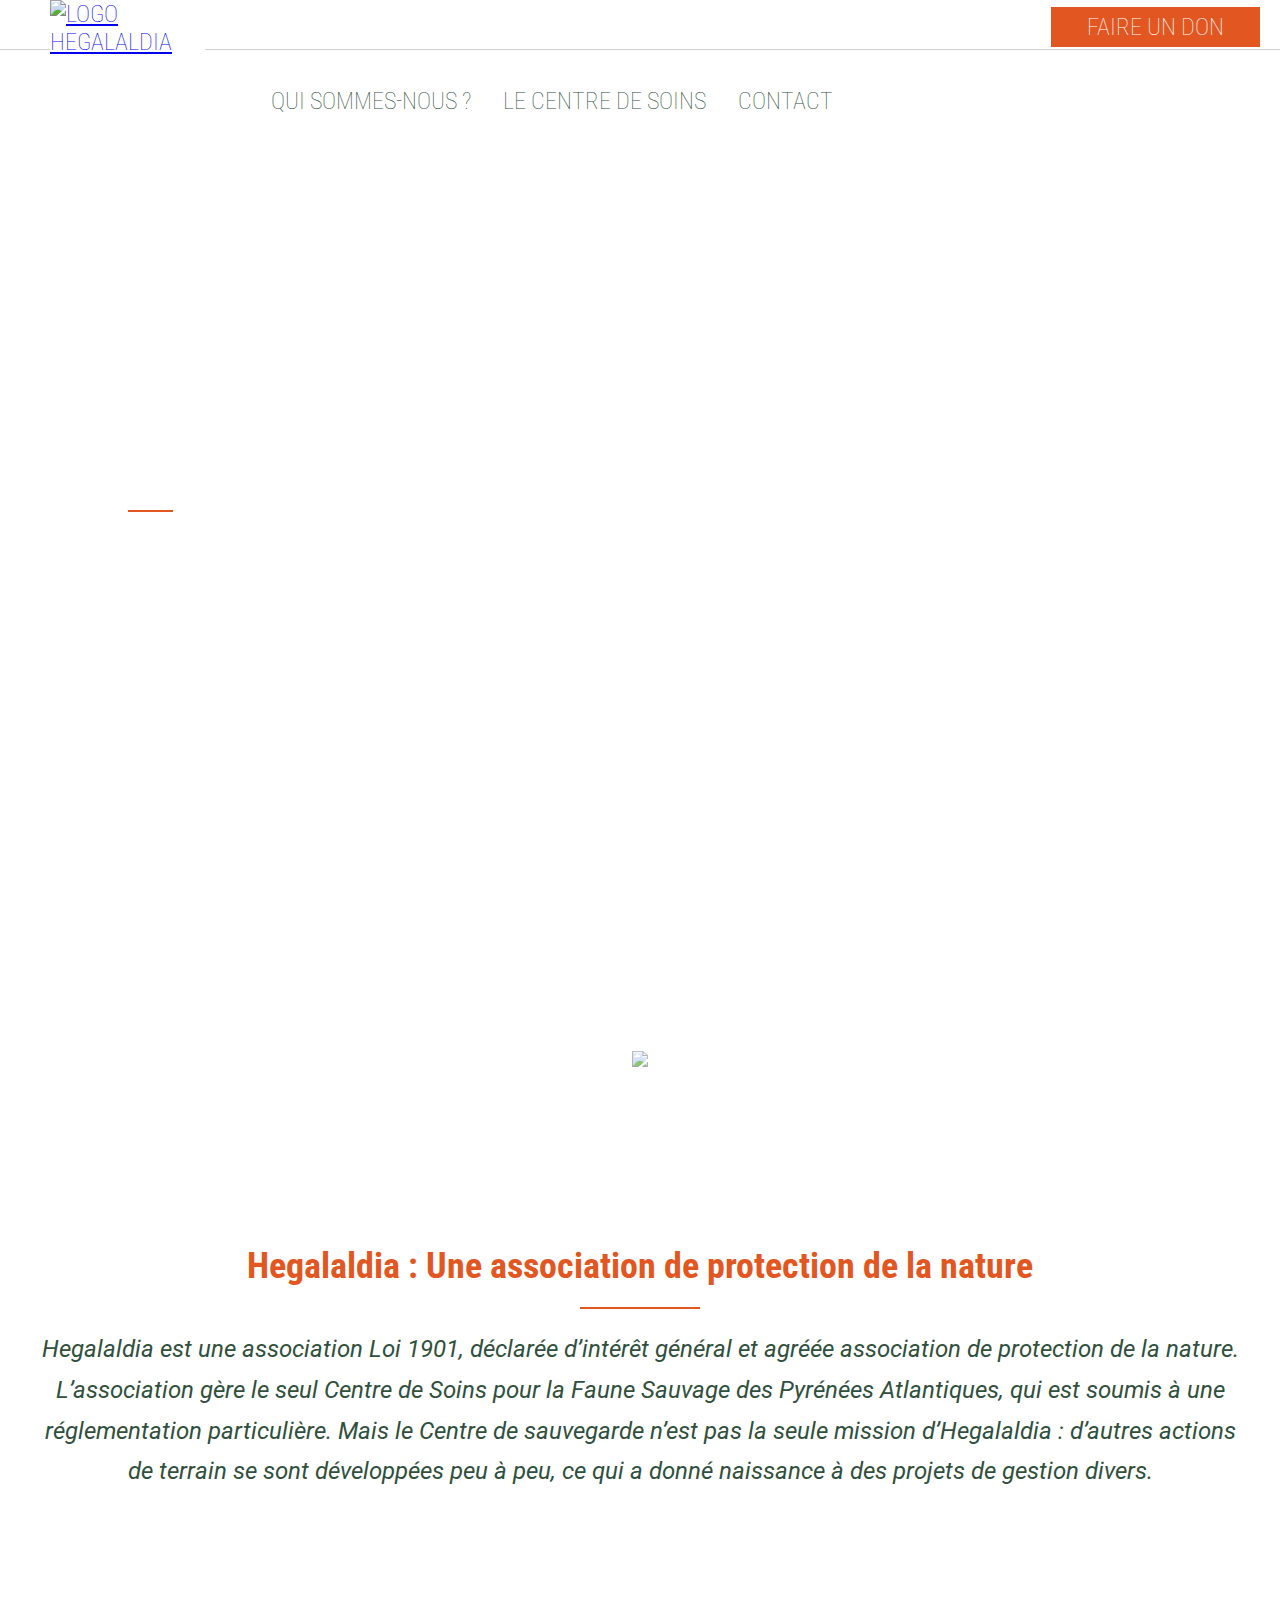
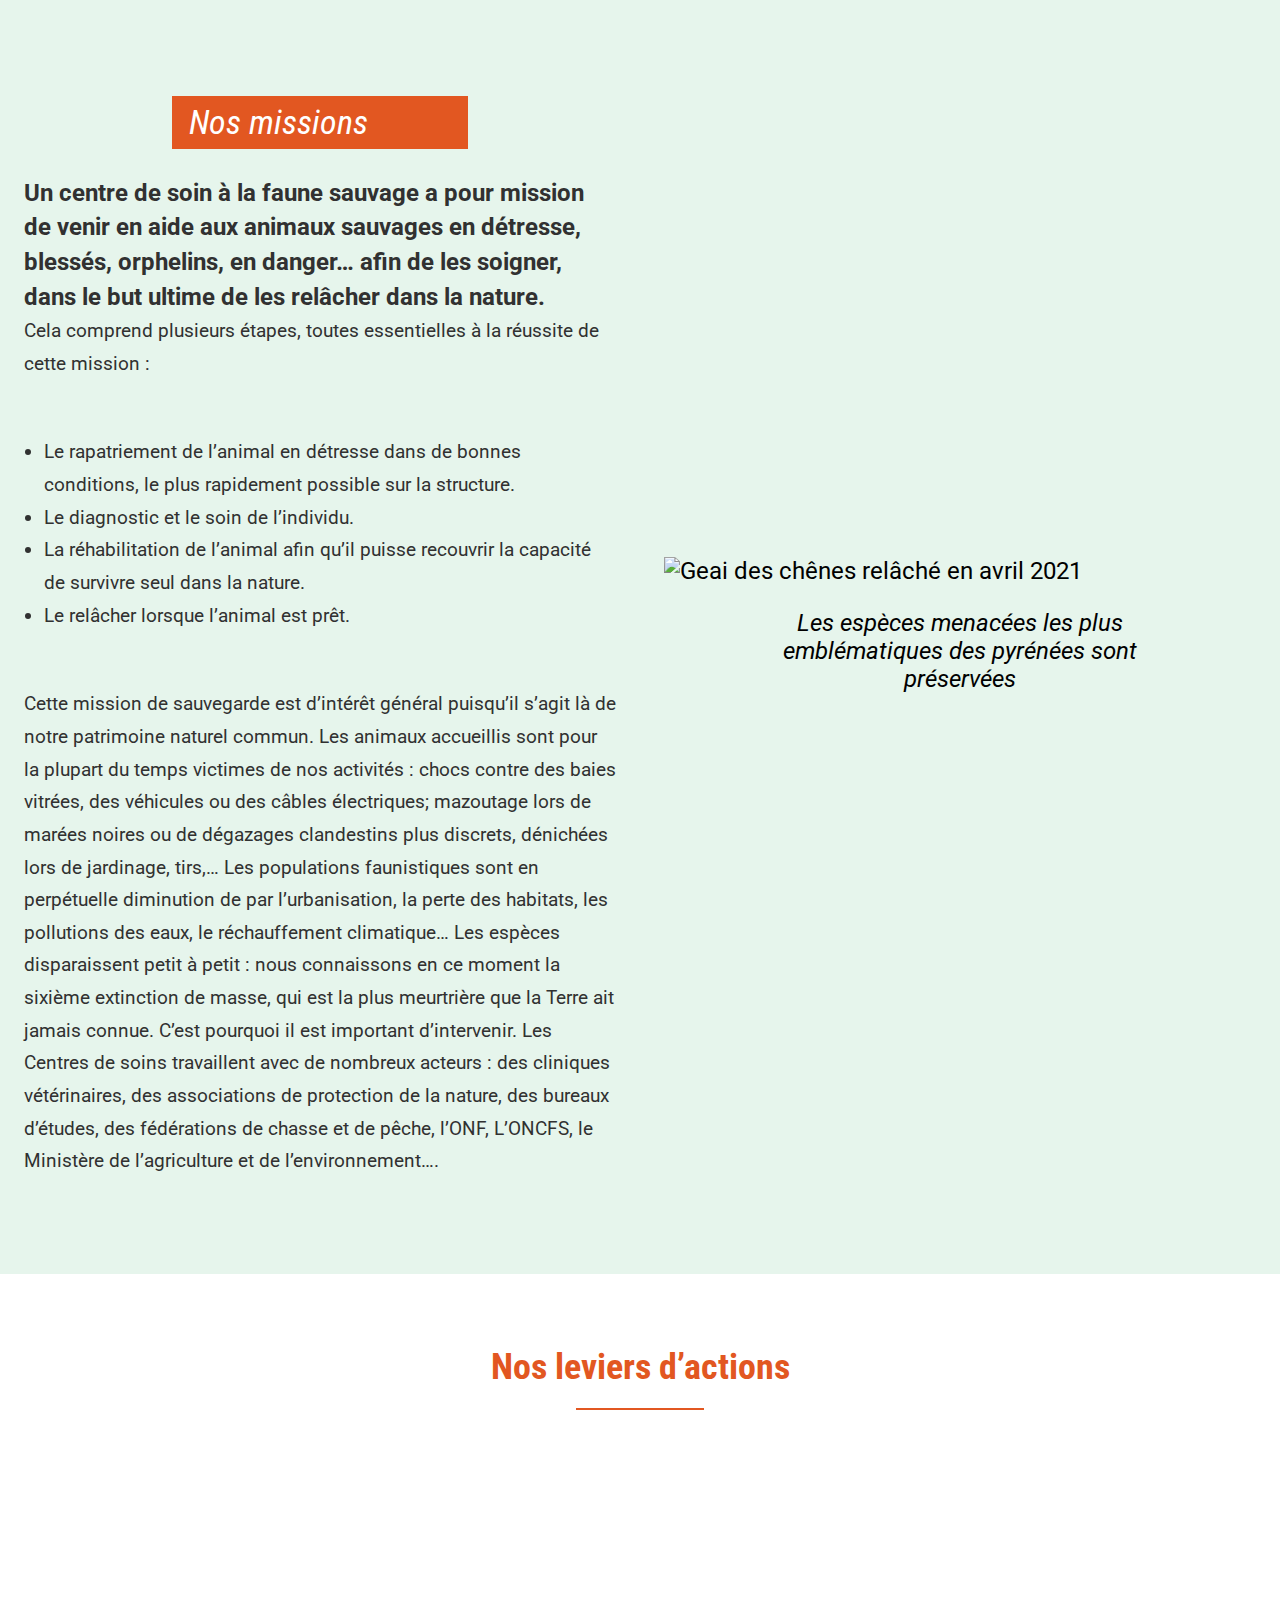
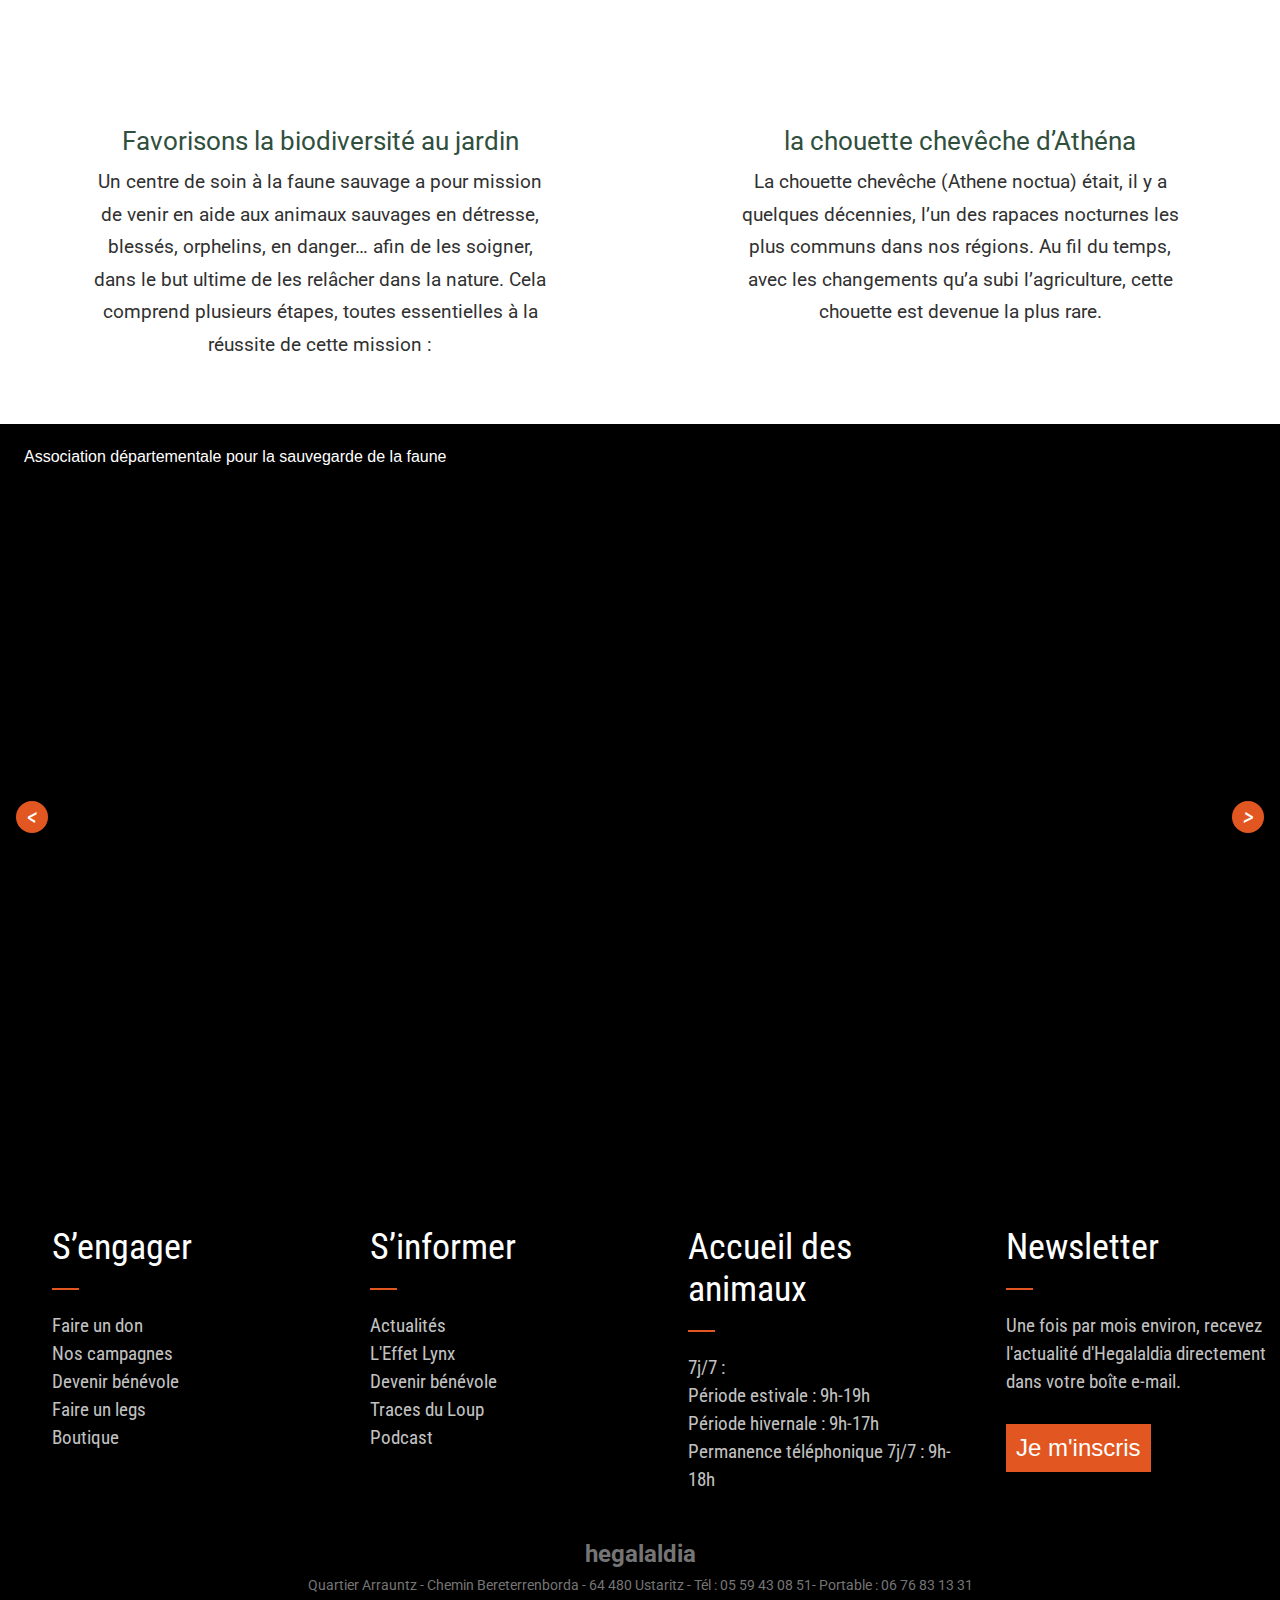
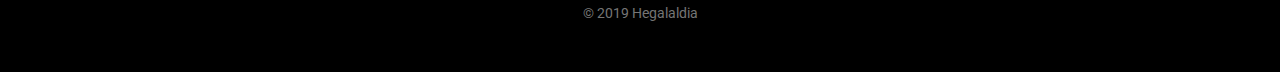
==== commit ef76d86e: "amélioration responsive home" ====
--- a/index.html
+++ b/index.html
@@ -5,7 +5,8 @@
         <meta name="viewport" content="width=device-width">
         <title>Hegalaldia - Centre de soins pour animaux sauvages</title>
         <meta name="title" content="Hegalaldia - Centre de soins pour animaux sauvages">
-        <meta description="Association de protection de la nature reconnue d'intêret général, située dans les Pyrénées-Atlantiques (64)">
+        <meta name="description" content="Association de protection de la nature reconnue d'intêret général, située dans les Pyrénées-Atlantiques (64)">
+        <meta name="keywords" content="association protection, protection animal,sauver espèces,sauvegarde de la faune, faune sauvage france, animaux france, lynx france, loup france, ours france">
         <link href="style.css" rel="stylesheet" type="text/css" />
         <link href="https://fonts.googleapis.com/css2?family=Roboto+Condensed:ital,wght@0,300;0,400;0,700;1,300;1,400;1,700&family=Roboto:ital,wght@0,100;0,300;0,400;0,500;0,700;1,100;1,300;1,400;1,500;1,700&display=swap" rel="stylesheet">
     </head>
@@ -80,6 +81,29 @@
                 </div>
             </div>
         </div>
+        <div class="container" > 
+            <div class="page-style-section">
+                <div class="home-four">
+                    <h2>Nos leviers d’actions</h2>
+                    <div class="separation-middle"></div>
+                </div>
+                <div class="home-five">
+                    <div class="bloc-img-txt">
+                        <div class="title-bloc-img">Favorisons la biodiversité au jardin</div>
+                        <p>Un centre de soin à la faune sauvage a pour mission de venir en aide aux animaux sauvages en détresse, blessés, orphelins, en danger… afin de les soigner, dans le but ultime de les relâcher dans la nature. Cela comprend plusieurs étapes, toutes essentielles à la réussite de cette mission :
+                        </p>
+                    </div>
+                </div>
+                <div class="home-six">
+                    <div class="bloc-img-txt">
+                        <div class="title-bloc-img">la chouette chevêche d’Athéna</div>
+                        <p>La chouette chevêche (Athene noctua) était, il y a quelques décennies, l’un des rapaces nocturnes les plus communs dans nos régions. Au fil du temps, avec les changements qu’a subi l’agriculture, cette chouette est devenue la plus rare.
+                        </p>
+                    </div>
+                </div>
+                <div class="bloc-separation"></div>
+            </div>
+        </div>
         <div class="fullwidth-slider">
                 <div>
                     <i>
--- a/style.css
+++ b/style.css
@@ -270,6 +270,13 @@
   grid-row: 1/2 ;
   padding: 0 0 3em 0;
 }
+.home-second>img{
+  display: flex;
+  flex:100%;
+  width: 100%;
+  max-width: 100%;
+  margin: 0;
+}
 .home-fird{
   grid-column: 1/3;
   grid-row: 2/3 ;
@@ -287,13 +294,51 @@
   line-height: 1.7em;
   color: #313131;
 }
-
-.home-second>img{
-  display: flex;
-  flex:100%;
-  width: 100%;
-  max-width: 100%;
-  margin: 0;
+.home-four{
+  grid-column: 1/3;
+  grid-row: 1 ;
+  padding: 3em 0 1em 0;
+  text-align: center;
+}
+.home-five{
+  grid-column: 1/3;
+  grid-row: 2 ;
+  margin-bottom: 300px;
+  background: url(images/espece-min.jpg) center top no-repeat;
+  background-size: 100%;
+  height: 354px;
+  text-align: center;
+  padding: 1em ;
+}
+.home-six{
+  grid-column: 1/3;
+  grid-row: 3 ;
+  margin-bottom: 7em;
+  background: url(images/chouette-cheveche-athenas-img_4344.jpg) top center no-repeat;
+  background-size: 100%;
+  height: 354px;
+  text-align: center;
+  padding: 1em ;
+}
+.bloc-img-txt{
+  background-color: rgba(255, 255, 255, 0.8);
+  width: 100%;
+  height: 200px ;
+  max-width: 500px;
+  padding: 1em;
+  margin: 0 auto;
+  margin-top: 200px;
+}
+.title-bloc-img{
+  font-size: 1.1em;
+  color: #304f3d;
+  padding-bottom: 10px;
+}
+.page-style-section .home-five p{
+  line-height: 1.7em;
+}
+.page-style-section .home-six p{
+  line-height: 1.7em;
 }
 figcaption {
   text-align: center;
@@ -307,6 +352,9 @@
   height: 100%;
   background-color: #e6f5ec;
   z-index: -100;
+}
+.bloc-separation{
+  height: 5em;
 }
 
 /* CARROUSSELLE */
@@ -414,7 +462,7 @@
 	display: none;
 }
 
-/* CARROUSSELLE */
+/* FOOTER */
 
 footer{
   height: 100%;
@@ -424,8 +472,6 @@
 .footer-flex{
   display: flex;
 }
-/* FOOTER */
-
 .footer-row {
   display: -ms-flexbox; /* IE10 */
   display: flex;
@@ -445,7 +491,6 @@
   color: #fff;
   font-family: 'Roboto condensed', sans-serif;
 }
-
 .separation-footer{
   width: 10%;
   height: 2px;
@@ -465,16 +510,16 @@
   text-decoration: none;
   color: rgb(194, 194, 194);
  }
- .menu-footer ul li a:hover{
+.menu-footer ul li a:hover{
   text-decoration: underline;
   color: #e25721;
- }
- .container-footer .footer-row .column button{
-   margin-top: 30px;
-   padding: 10px;
-   background-color: #e25721;
-   border:0;
- }
+}
+.container-footer .footer-row .column button{
+  margin-top: 30px;
+  padding: 10px;
+  background-color: #e25721;
+  border:0;
+}
  .container-footer .footer-row .column button a{
   text-decoration: none;
   color: #fff;
@@ -485,12 +530,12 @@
   text-align: center;
   margin: 0 auto;
 }
- .container-footer .footer-row .copyright a{
-   font-size: 0.6em;
-   text-align: center;
-   text-decoration: none;
-   color: rgb(117, 117, 117);
- }
+.container-footer .footer-row .copyright a{
+  font-size: 0.6em;
+  text-align: center;
+  text-decoration: none;
+  color: rgb(117, 117, 117);
+}
 
 
 /* Responsive layout - two column */
@@ -662,9 +707,9 @@
     max-width: 1300px;
     margin: 0 auto;
   }
-  .page-style-section{
+  /*.page-style-section{
     grid-auto-rows: minmax(300px, auto);
-  }
+  }*/
   .home-second{
     grid-column: 2/3;
     grid-row: 1;
@@ -677,6 +722,29 @@
     padding: 3em 0 3em 0;
     margin: 1em;
     justify-content: center;
+  }
+  .home-five{
+    grid-column: 1/2;
+    grid-row: 2 ;
+    margin: 1em;
+    margin-bottom: 3em;
+    background: url(images/espece-min.jpg) center top no-repeat;
+    background-size: 100%;
+    height: 354px;
+    text-align: center;
+    padding: 1em ;
+  }
+  .home-six{
+    grid-column: 2/3;
+    grid-row: 2 ;
+    padding: 0 0 3em 0;
+    margin: 1em;
+    margin-bottom: 3em;
+    background: url(images/chouette-cheveche-athenas-img_4344.jpg) top center no-repeat;
+    background-size: 100%;
+    height: 354px;
+    text-align: center;
+    padding: 1em ;
   }
   .column {
     margin: 0;
@@ -691,71 +759,5 @@
       transform: scale(1.05);
       box-shadow: 0 0 3px rgba(39, 39, 39, 0.64);
   }
-   /* array en savoir plus 
-
-   @-webkit-keyframes bounce {
-    0%, 100% {
-    -moz-transform: translateY(0);
-    -ms-transform: translateY(0);
-    -webkit-transform: translateY(0);
-    transform: translateY(0);
-    }
-    40% {
-    -moz-transform: translateY(-10px);
-    -ms-transform: translateY(-10px);
-    -webkit-transform: translateY(-10px);
-    transform: translateY(-10px);
-    }
-    }
-    @keyframes bounce {
-    0%, 100% {
-    -moz-transform: translateY(0);
-    -ms-transform: translateY(0);
-    -webkit-transform: translateY(0);
-    transform: translateY(0);
-    }
-    40% {
-    -moz-transform: translateY(-10px);
-    -ms-transform: translateY(-10px);
-    -webkit-transform: translateY(-10px);
-    transform: translateY(-10px);
-    }
-  }
-  .scrolldown-container .array-scroll-down { 
-    -webkit-animation-name: bounce;
-    animation-name: bounce;
-    -webkit-animation-duration: 1s;
-    animation-duration: 1s;
-    -webkit-animation-fill-mode: both;
-    animation-fill-mode: both;
-    -webkit-animation-iteration-count: infinite;
-    animation-iteration-count: infinite;
-  }
-
-  .scrolldown-container{
-    position:relative;
-    background: url(images/grunge-effect.png) bottom no-repeat;
-    width: 100%;
-    margin: 0 auto;
-    text-align: center;
-    bottom:75px;
-  }
-  .scrolldown-container .m-more{
-    position:relative;
-    font-family: 'roboto condensed', sans-serif;
-    width: 100%;
-    color: #fff;
-    margin-bottom: 10px;
-    bottom: 55px;
-  }
-  .icon-scroll{
-    position:relative;
-    width: 50px;
-    height: 50px;
-    background: url(images/scroll-icon.svg) center;
-    opacity:70%;
-    margin: 0 auto;
-    bottom: 55px;
-  }*/
 
 }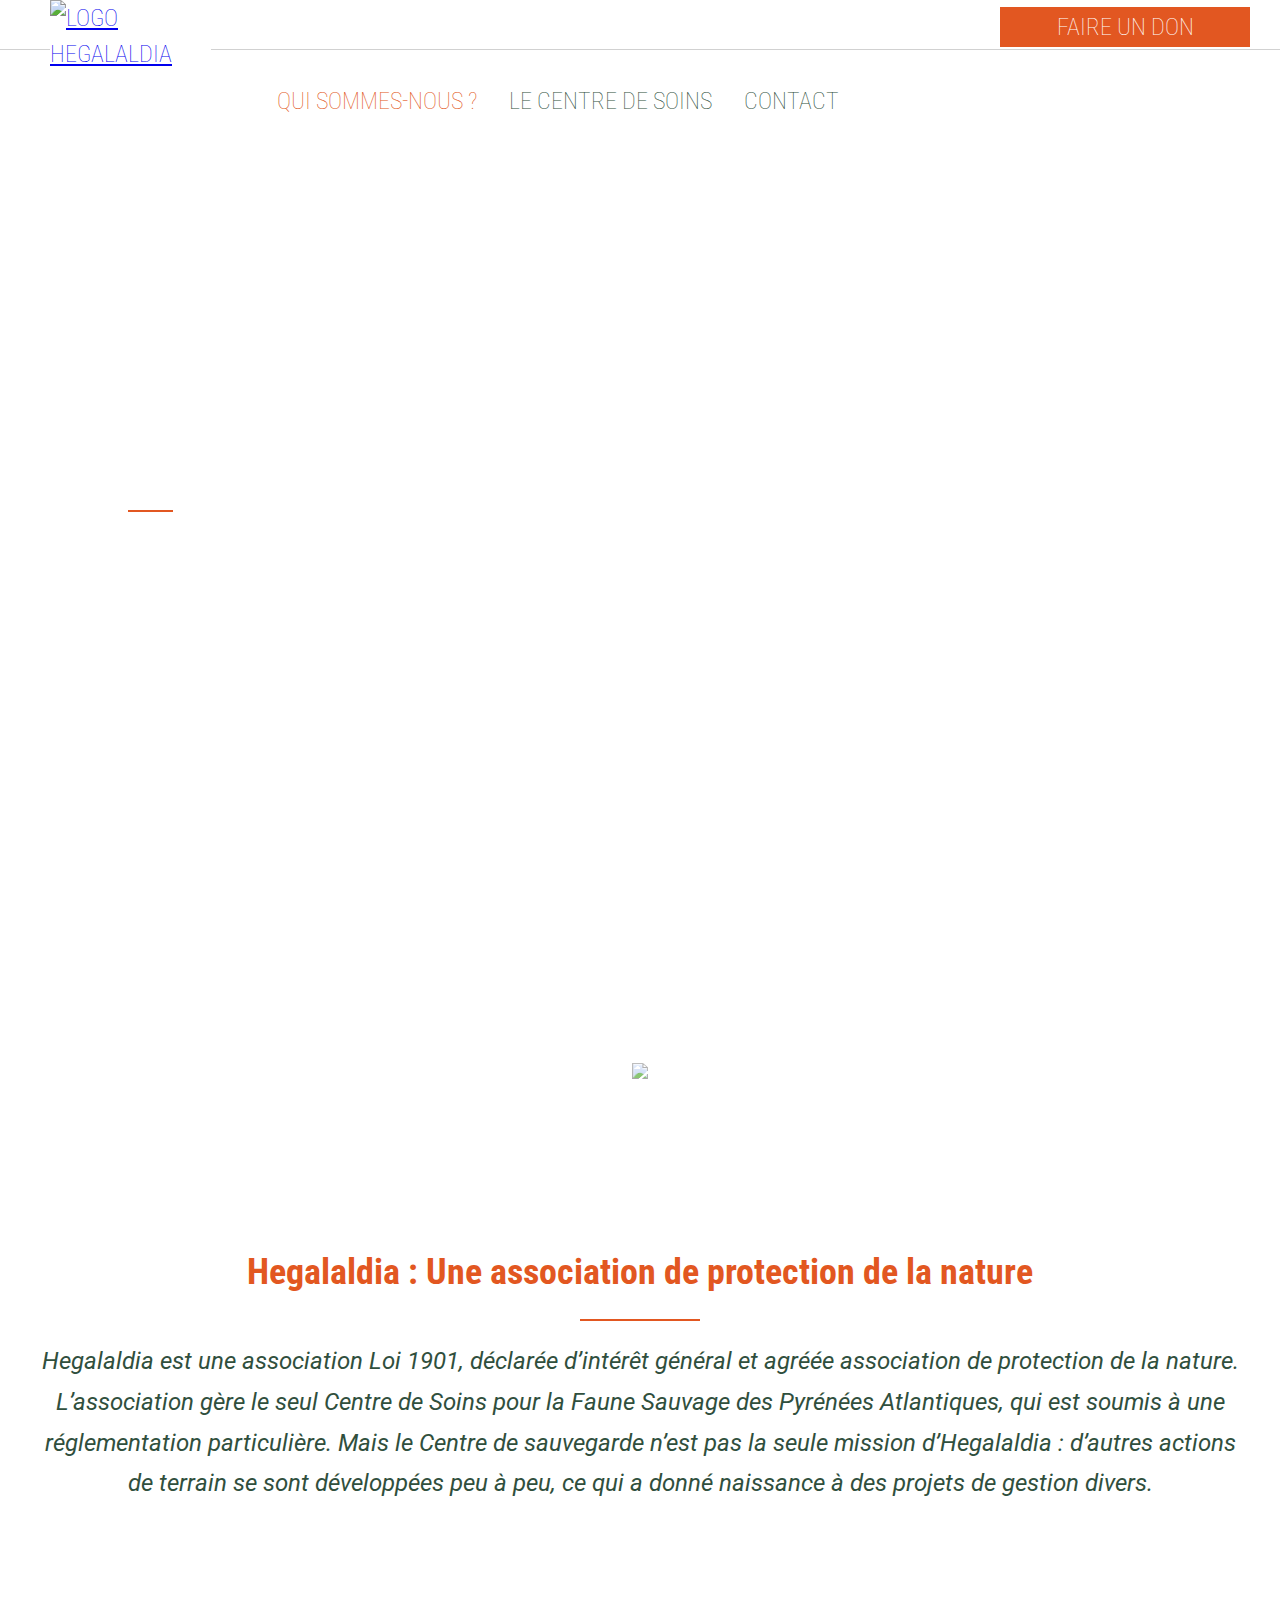
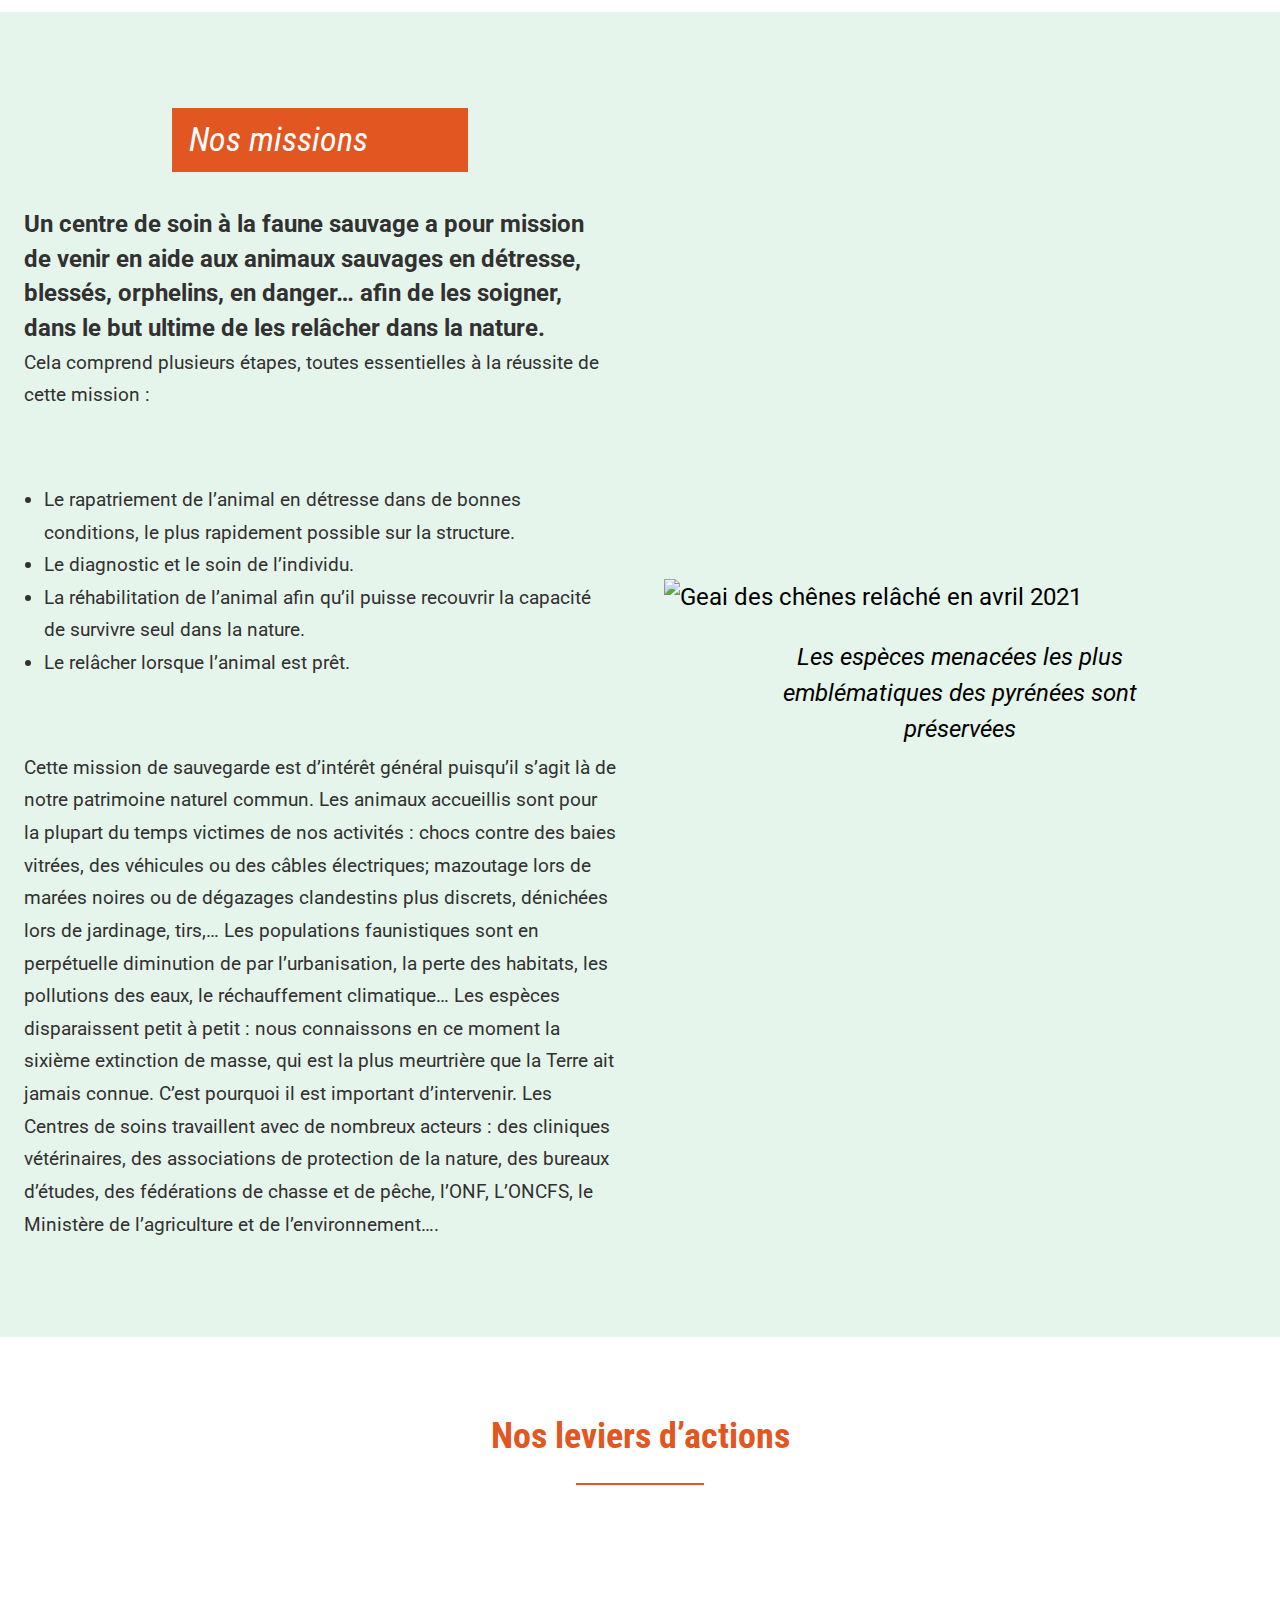
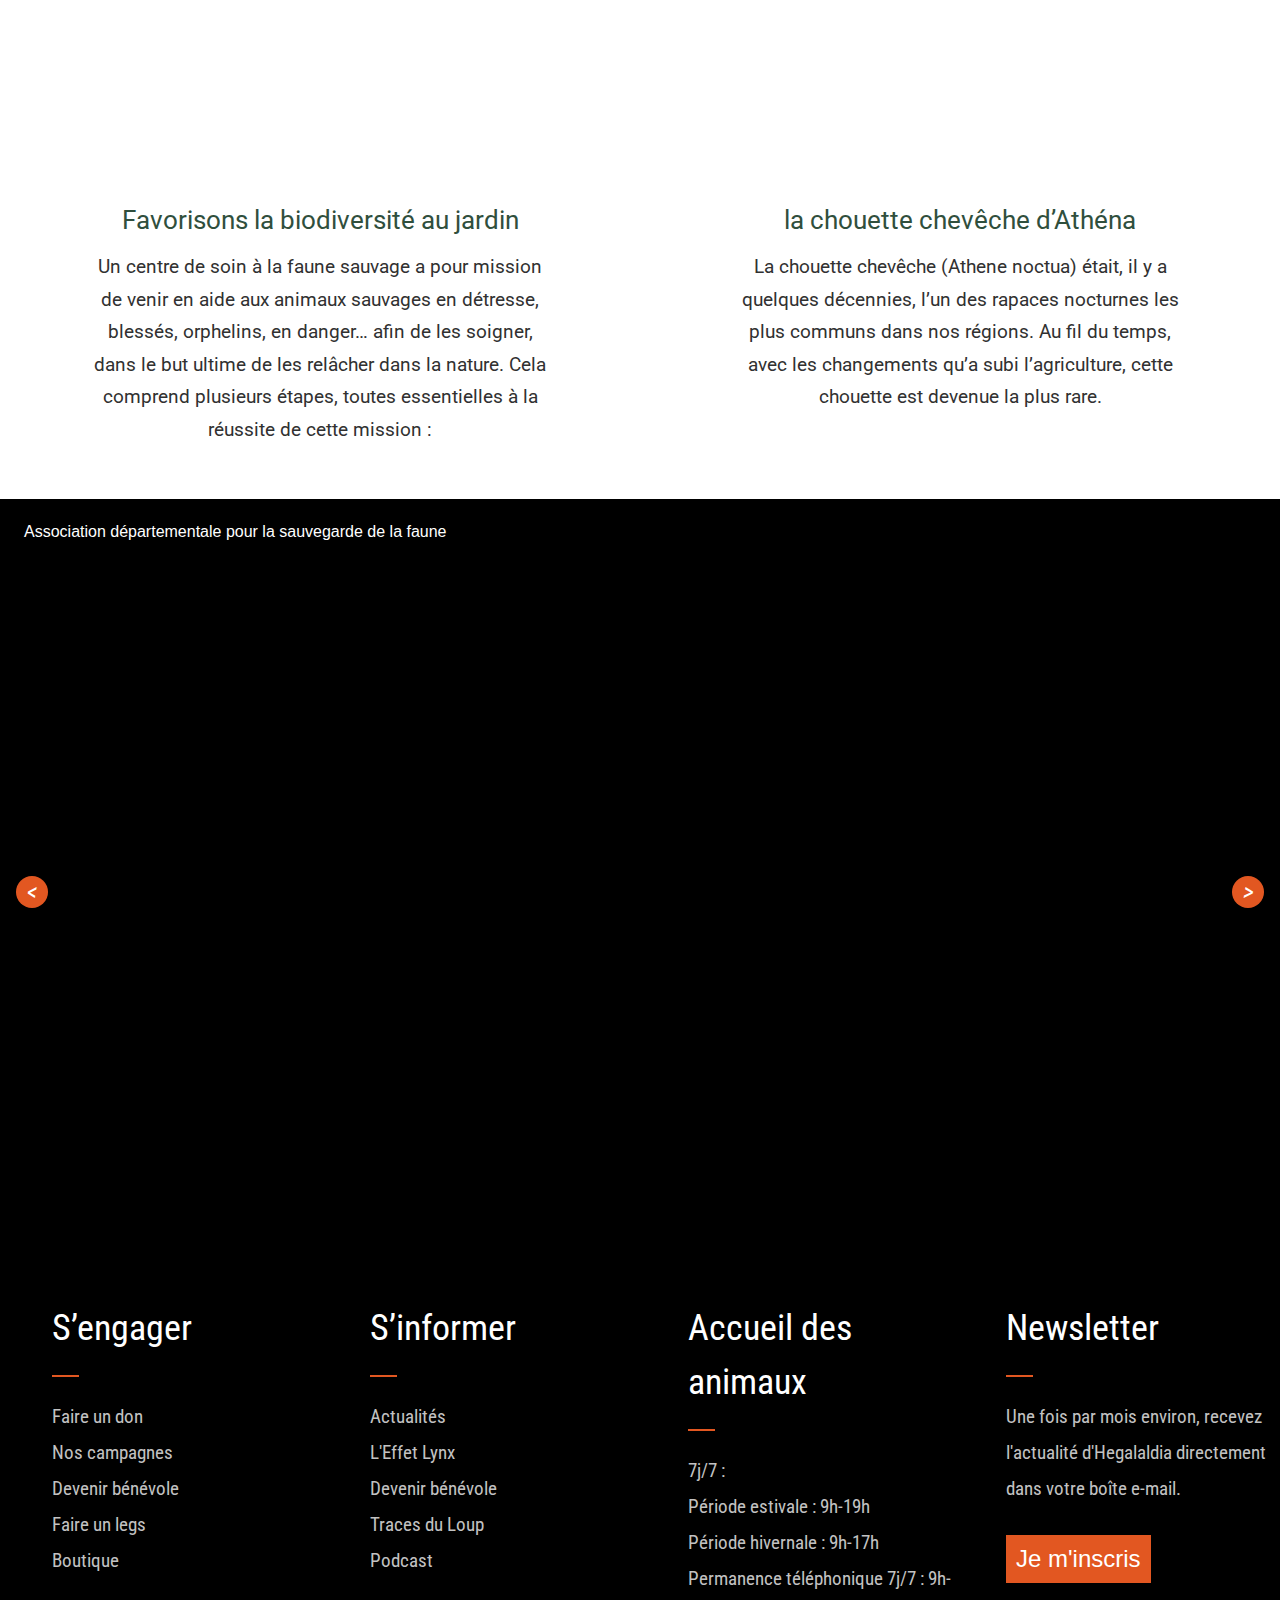
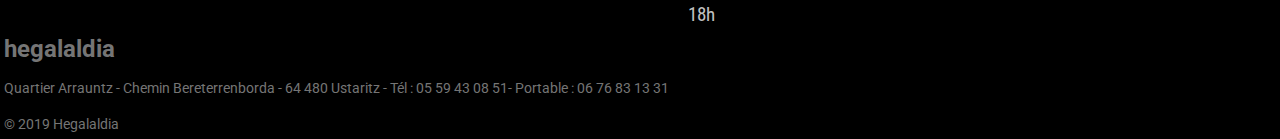
==== commit 03b60681: "sauvegarde global du 03/06" ====
--- a/index.html
+++ b/index.html
@@ -21,13 +21,13 @@
                     </a>
                 </div>
                 <ul>
-                    <li class="menu-item"><a href="index.html">Qui sommes-nous ?</a></li>
+                    <li class="menu-item"><a style="color: #e25721;">Qui sommes-nous ?</a></li>
                     <li class="menu-item"><a href="centre-soins.html">Le centre de soins</a></li>
                     <li class="menu-item"><a href="contact.html">Contact</a></li>
                     
                 </ul>
             </nav>
-            <a class="donation" href="contact.html">Faire un Don</a>
+            <div class="btn-donation-header"><a class="donation" href="contact.html">Faire un Don</a></div>
         </header>
         <div class="header-slider">
             <div id="content_slider"></div>
--- a/style.css
+++ b/style.css
@@ -9,12 +9,12 @@
   font-family: 'roboto', sans-serif;
   font-size: 1rem;
   font-weight: normal;
-  line-height: 1,5;
+  line-height: 1.5;
 
 }
 
 h1{
-  font-family: 'Roboto Condensed', sans-serif;
+  font-family: 'Roboto Condensed', sans-serif ;
   text-transform: uppercase;
   font-weight: bold;
   font-size: 1.8em;
@@ -51,6 +51,9 @@
   line-height: 1.7em;
 }
 
+ol, ul{
+  padding-left: 0px;
+}
 
 
 
@@ -101,6 +104,12 @@
 .nav_top ul li{
   border-bottom: 1px dotted;
 }
+.btn-donation-header{
+  position: fixed;
+  right: 10px;
+  z-index: 150;
+}
+
 .donation{
   display: block;
   background-color: #e25721;
@@ -123,8 +132,6 @@
 
 /* HEADER SLIDER */
 
-
-
 #content_slider{
   filter: brightness(80%);
   background: url(images/bobcat-3924734-1920.jpg) top center no-repeat ;
@@ -153,6 +160,9 @@
 }
 .title_caption{
   color: #fff;
+}
+.color-contact{
+  color: #313131 !important;
 }
 .separation{
   width: 10%;
@@ -177,6 +187,7 @@
   font-weight: lighter;
   color: #fff;
   font-size: 1em;
+  line-height: 1em;
 }
 
 
@@ -253,6 +264,7 @@
   width: 100%;
   margin: 0 auto;
 }
+
 .page-style-section{
   display: grid;
   grid-template-columns: 1fr 1fr;
@@ -357,6 +369,119 @@
   height: 5em;
 }
 
+
+/*PAGE CENTRE SOINS*/
+
+
+#content_slider_centreSoins{
+  filter: brightness(80%);
+  background: url(images/ours-pyrenees.jpg) top center no-repeat ;
+  background-position: 50% 50%;
+  width: 100%;
+  height: 800px;
+  background-size:auto;
+  padding: 0;
+  margin:0;
+  margin-top: 270px;
+}
+.back-centresoins{
+  background-color: #f0e2dd;
+}
+.page-style-sectionTriple{
+  display: grid;
+  grid-template-columns: repeat(auto-fill,minmax(400px, 1fr));
+  gap: 3rem;
+  margin: 0 0 3rem;
+}
+.article-card{
+  border-radius: 3px;
+  position: relative;
+  z-index: 2;
+  display:flex;
+  flex-direction: column;
+  background-color: #304f3d;
+  margin-top: 4em;
+}
+.picto{
+  display: flex;
+  width: 280px;
+  height: 280px;
+  box-shadow: 3px 3px 5px rgba(39, 39, 39, 0.64);
+  background-color: #fff;
+  transform: rotate(4deg);
+  border-radius: 3px;
+  padding: 1em;
+  margin: 0 auto;
+  margin-top:-70px;
+}
+.card{
+  width: 100%;
+  height: 100%;
+  text-align: center;
+  padding: 1em;
+  padding: top 6px;0px;
+}
+.card h3{
+  background-color: #304f3d;
+  width: 100%;
+  padding-bottom: 20px;
+}
+.card p{
+  color: #fff;
+}
+.button-card{
+  background-color:#fff ;
+  color: #e25721;
+  border-radius: 40px;
+  border: 2px solid #e25721;
+  display: inline-block;
+  font-size: 0.8em;
+  margin: 1em;
+  padding: 14px 30px;
+  bottom: 0px;
+  cursor: pointer;
+  box-shadow: inset 0 0 0 0 #e25721;
+  -webkit-transition: ease-out 0.4s;
+  -moz-transition: ease-out 0.4s;
+  transition: ease-out 0.4s;
+}
+.button_slide {
+  padding: 18px 36px;
+  font-family: "roboto condensed", sans-serif;
+  font-size: 14px;
+  letter-spacing: 1px;
+  cursor: pointer;
+  box-shadow: inset 0 0 0 0 #e25721;
+  -webkit-transition: ease-out 0.4s;
+  -moz-transition: ease-out 0.4s;
+  transition: ease-out 0.4s;s
+}
+.slide_right:hover {
+  box-shadow: inset 400px 0 0 0 #e25721;
+  color:#fff;
+}
+
+/*  CONTACT  */
+#content_slider-contact{
+  filter: brightness(90%);
+  background: url(images/map-google.jpg) top center no-repeat ;
+  background-position: 50% 50%;
+  width: 100%;
+  height: 800px;
+  background-size:auto;
+  padding: 0;
+  margin:0;
+  margin-top: 270px;
+}
+.contact-row{
+  background-color: #fff;
+}
+.contact-col{
+  
+}
+
+
+
 /* CARROUSSELLE */
 
 .fullwidth-slider{
@@ -365,7 +490,6 @@
   background-color:#000;
   max-height:754px;
 }
-
 i {
 	position: relative;
 	display: block;
@@ -373,7 +497,6 @@
 	height: 754px;
 	overflow: hidden;
 }
-
 i:before, i:after {
   font-family:'Roboto Condensed', sans-serif;
 	content: '<';
@@ -391,14 +514,12 @@
 	align-items: center;
 	pointer-events: none;
 }
-
 i:after {
 	content: '>';
 	left: auto;
 	right: 1rem;
 }
-
-input {
+.fullwidth-slider input {
 	appearance: none;
 	-ms-appearance: none;
 	-webkit-appearance: none;
@@ -415,12 +536,10 @@
 	transition: transform ease-in-out 400ms;
 	z-index: 1;
 }
-
-input:focus {
+.fullwidth-slider input:focus {
 	outline: none;
 }
-
-input:after {
+.fullwidth-slider input:after {
 	content: attr(title);
 	position: absolute;
 	top: 1rem;
@@ -431,8 +550,7 @@
 	font-size: 1rem;
 	border-radius: 5px;
 }
-
-input:not(checked):before {
+.fullwidth-slider input:not(checked):before {
 	content: '';
 	position: absolute;
 	width: 2rem;
@@ -441,24 +559,22 @@
 	top: 50%;
 	left: calc(-100% + 1rem);
 }
-
-input:checked:before {
+.fullwidth-slider input:checked:before {
 	display: none;
 	left: 1rem;
 }
-
-input:checked {
+.fullwidth-slider input:checked {
 	transform: translateX(0);
 	pointer-event: none;
 	z-index: 0;
 	box-shadow: -5px 10px 20px -15px rgba(0,0,0,1);
 }
 
-input:checked + input:before {
+.fullwidth-slider input:checked + input:before {
 	left: -3rem;
 }
 
-input:checked + input ~ input:before {
+.fullwidth-slider input:checked + input ~ input:before {
 	display: none;
 }
 
@@ -514,16 +630,17 @@
   text-decoration: underline;
   color: #e25721;
 }
-.container-footer .footer-row .column button{
+.btn-donation{
   margin-top: 30px;
   padding: 10px;
   background-color: #e25721;
   border:0;
 }
- .container-footer .footer-row .column button a{
+ .btn-donation a{
   text-decoration: none;
   color: #fff;
 }
+}
 
 .copyright{
   padding: 2em 0 2em 0;
@@ -536,6 +653,9 @@
   text-decoration: none;
   color: rgb(117, 117, 117);
 }
+
+
+/* -------------****---------- Responsive ------------*****------------  */
 
 
 /* Responsive layout - two column */
@@ -663,13 +783,24 @@
   .nav_top ul li a:hover::after,.nav_top ul li a:hover::before{
     width: 100%;
   }
+  .btn-nav-on{
+    color:#e25721;
+  }
 
   /* SLIDER HEADER */
   .header-slider{
     height: 1000px;
   }
-
   #content_slider{
+    background-attachment: fixed;
+    background-size: cover;
+    width: 100%;
+    height: 1000px;
+    padding: 0;
+    margin:0 auto;
+    margin-top: 0px;
+  }
+  #content_slider_centreSoins{
     background-attachment: fixed;
     background-size: cover;
     width: 100%;
@@ -707,9 +838,6 @@
     max-width: 1300px;
     margin: 0 auto;
   }
-  /*.page-style-section{
-    grid-auto-rows: minmax(300px, auto);
-  }*/
   .home-second{
     grid-column: 2/3;
     grid-row: 1;
@@ -750,14 +878,97 @@
     margin: 0;
     padding-left: 2em;
   }
-
   .container-footer .footer-row .column button{
-      transform: scale(1);
-      transition: transform 300ms;
-      }
+    margin-top: 30px;
+    padding: 10px;
+    background-color: #e25721;
+    border:0;
+    transform: scale(1);
+    transition: transform 300ms;
+  }
+  .container-footer .footer-row .column button a{
+    text-decoration: none;
+    color: #fff;
+  }
   .container-footer .footer-row .column button:hover{
-      transform: scale(1.05);
-      box-shadow: 0 0 3px rgba(39, 39, 39, 0.64);
-  }
-
+    transform: scale(1.05);
+    box-shadow: 0 0 3px rgba(39, 39, 39, 0.64);
+  }
+
+  .fullwidth{
+    height: 750px;
+  }
+
+  .fullwidth-img-centerSoins{
+    filter: brightness(70%);
+    background: url(images/wolf_960x1920_pyrenees.jpg) top center no-repeat ;
+    height: 750px;
+    background-size: cover;
+    width: 100%;
+    padding: 0;
+    margin:0 auto;
+    margin-top: 0px;
+    z-index: -100;
+  }
+  .slider-footer-centerSoins{
+    position: relative;
+    width: 100%;
+    text-align: center;
+    z-index: 100;
+    bottom: 500px;
+
+  }
+  .caption-slider-centerSoins{
+    color: #fff;
+    text-align: center;
+    padding: 0;
+  }
+
+  /* CONTACT */
+  .header-slider-sm{
+    height: 700px;
+  }
+  #content_slider-contact{
+    background-attachment: fixed;
+    background-size: cover;
+    width: 100%;
+    height: 700px;
+    padding: 0;
+    margin:0 auto;
+    margin-top: 0px;
+  }
+  .container-fluid{
+    display: flex;
+    background-color: #e6f5ec;
+  }
+  .contact-row{
+    background-color: #fff;
+    display: flex;
+    justify-content: center;
+    margin-top: -2em;
+    padding-left: 2em;
+    gap: 3em;
+  }
+  .contact-col{
+    justify-content: center;
+    text-align: left;
+    padding: 1em; 
+  }
+  .formulaire-row{
+    display: flex;
+    gap: 2em;
+  }
+  .form-card{
+    width: 100%;
+    padding: 1em 2em 0 2em;
+  }
+  .form-row{
+    display: flex;
+    gap:1em;
+  }
+  .form-group{
+    padding-top: 0.8em;
+    font-size: 1em;
+  }
+  
 }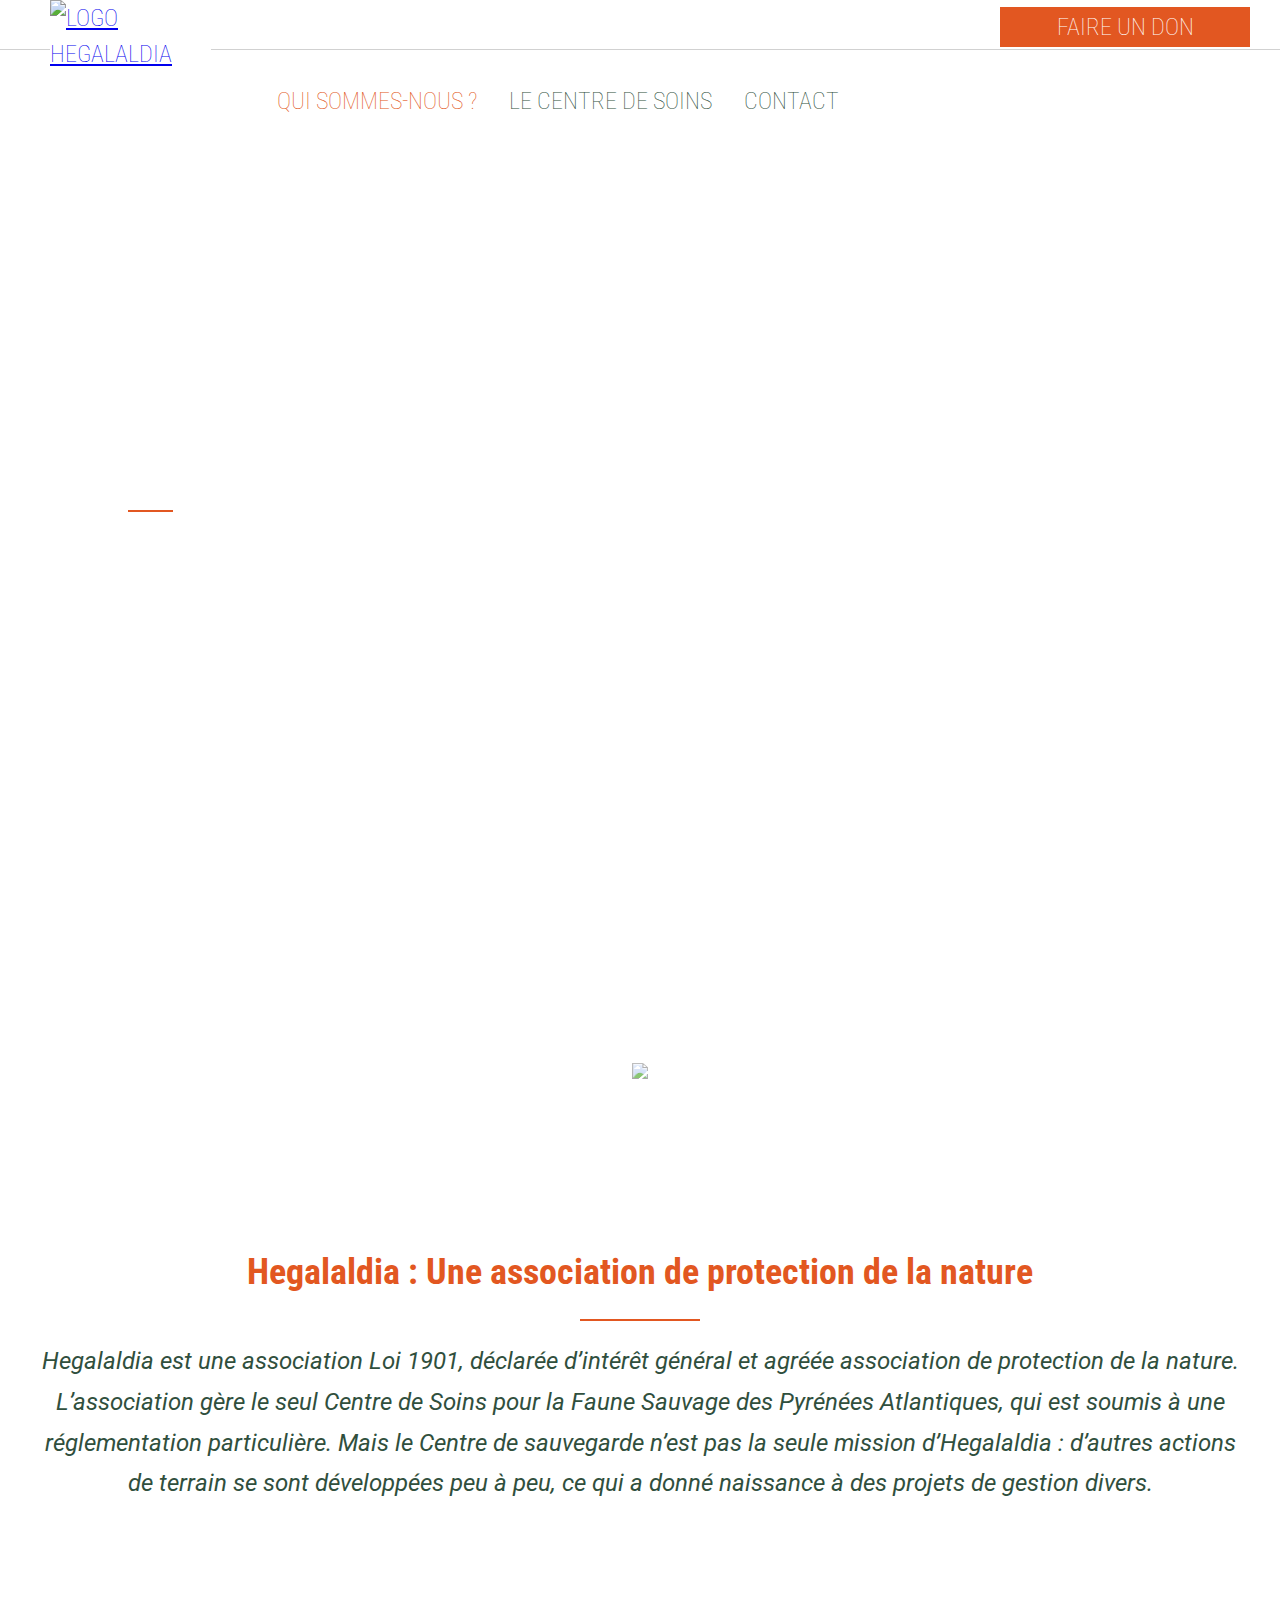
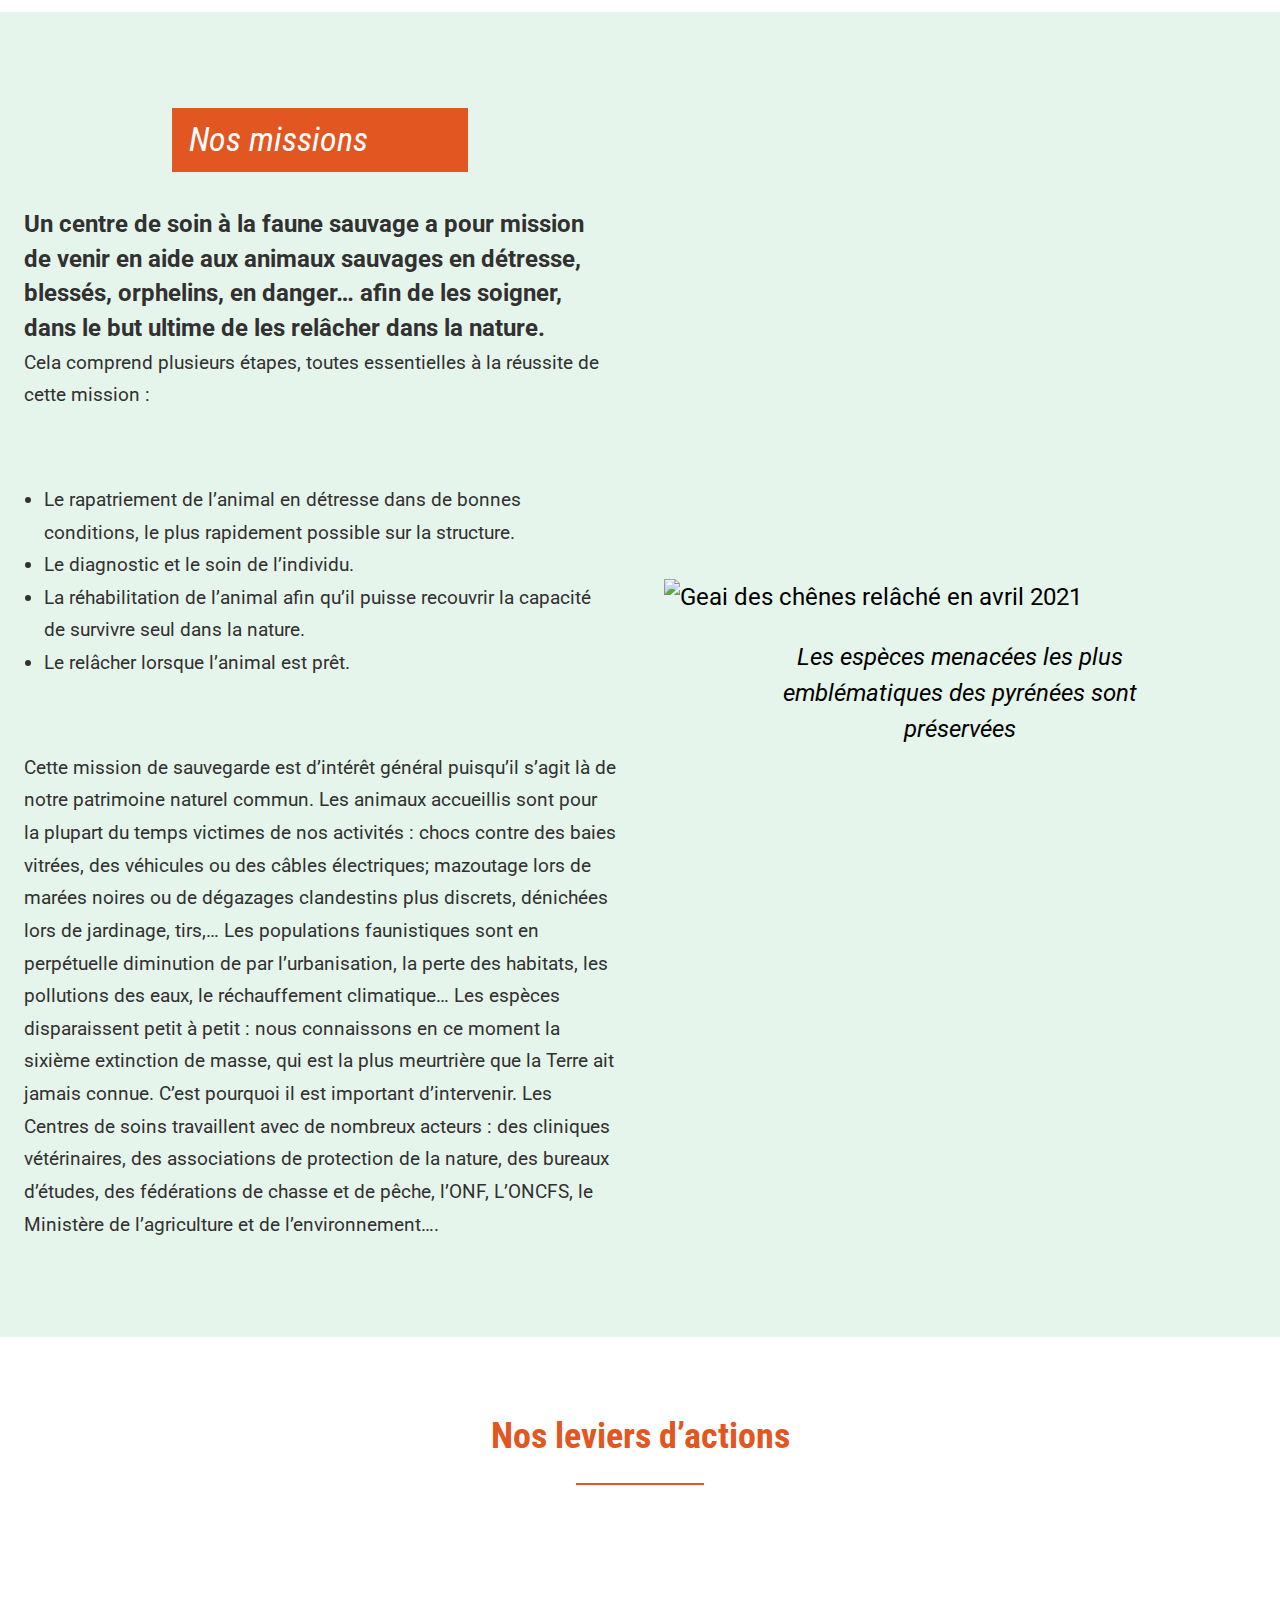
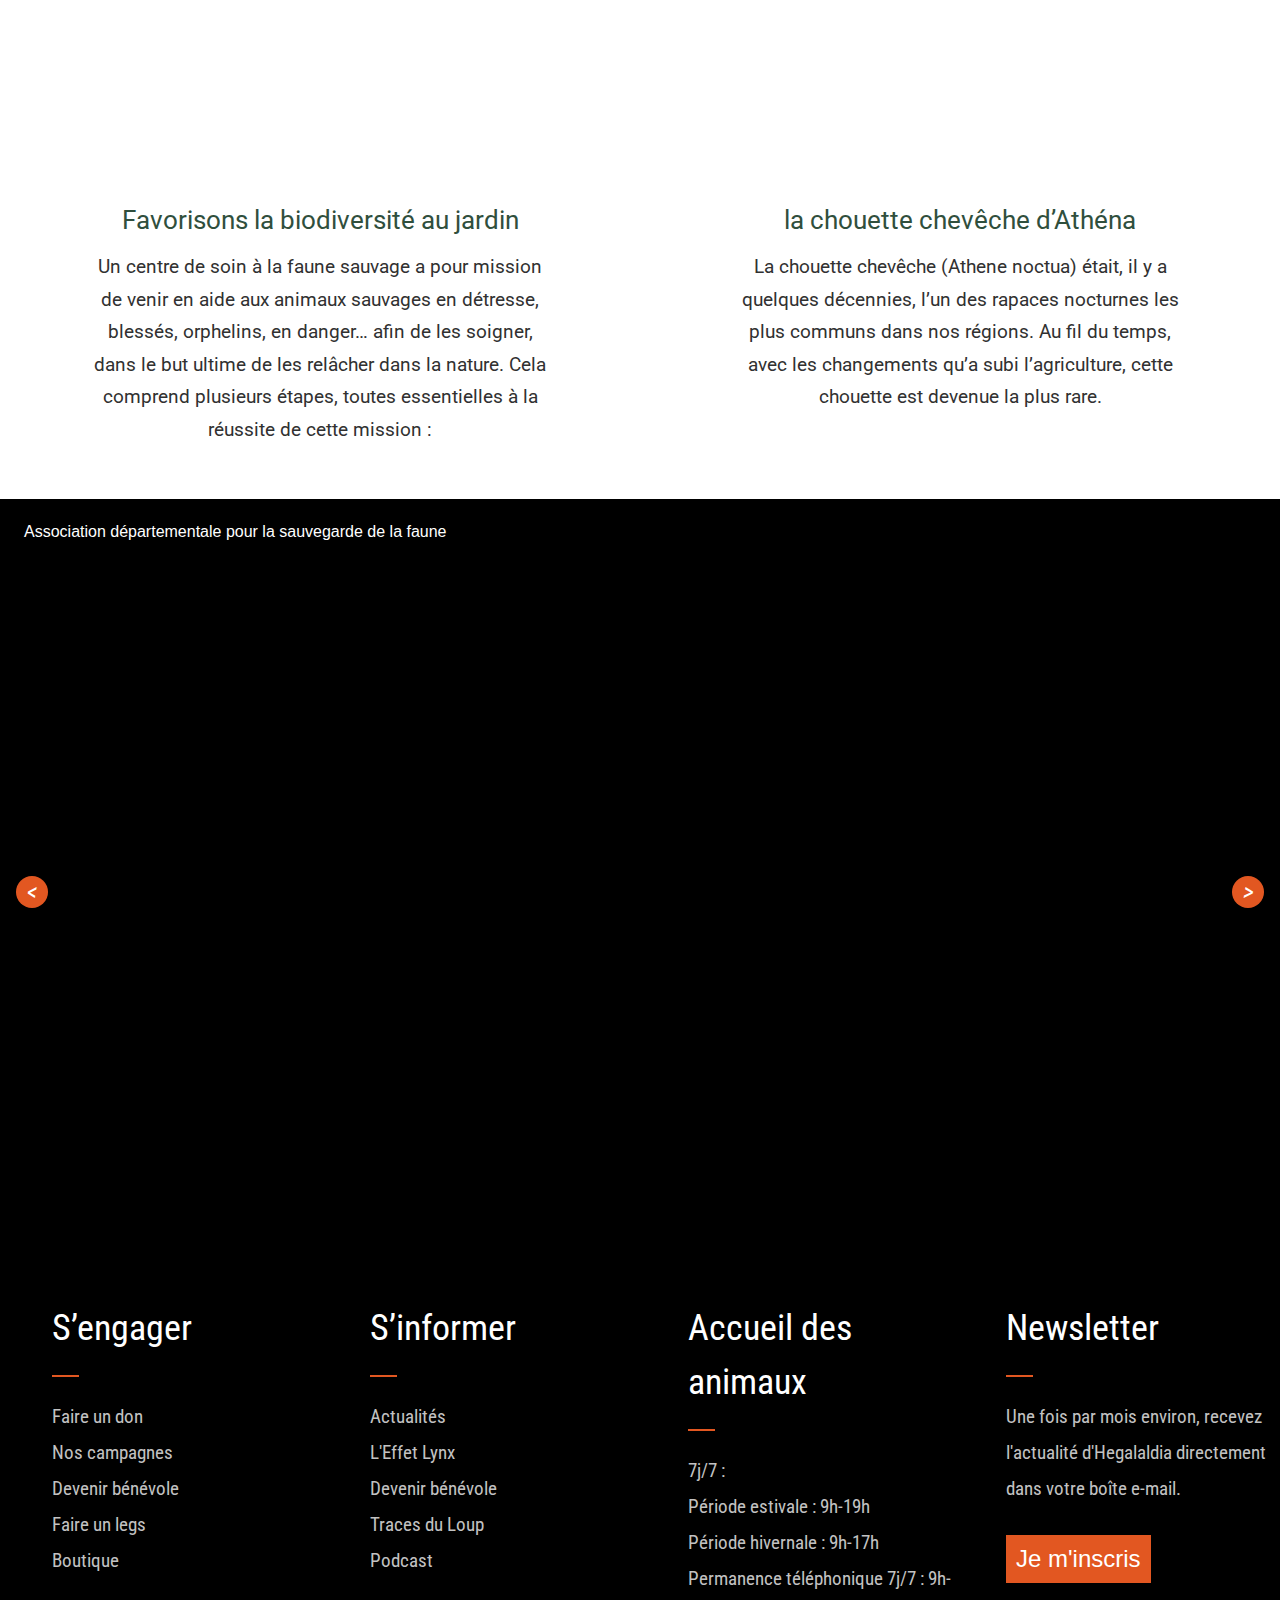
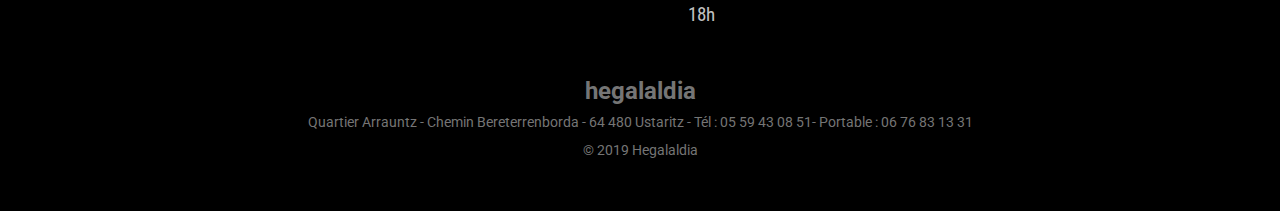
==== commit 6a2bc5e0: "amélioration menu mobile" ====
--- a/index.html
+++ b/index.html
@@ -14,7 +14,6 @@
         <header>
             <div class="top-bg-nav"></div>
             <nav class="nav_top" role="navigation">
-                
                 <div class="logo-top-menu">
                     <a href="index.html">
                         <img src="images/logo_hegalaldia.png" alt="logo hegalaldia">
@@ -24,10 +23,9 @@
                     <li class="menu-item"><a style="color: #e25721;">Qui sommes-nous ?</a></li>
                     <li class="menu-item"><a href="centre-soins.html">Le centre de soins</a></li>
                     <li class="menu-item"><a href="contact.html">Contact</a></li>
-                    
                 </ul>
             </nav>
-            <div class="btn-donation-header"><a class="donation" href="contact.html">Faire un Don</a></div>
+            <a class="donation" href="contact.html">Faire un Don</a>
         </header>
         <div class="header-slider">
             <div id="content_slider"></div>
--- a/style.css
+++ b/style.css
@@ -34,6 +34,9 @@
   background-color: #e25721;
   padding: 0.2em 0.5em ;
   font-size: 1.4em;
+}
+h4{
+  font-size: 1.2em;
 }
 
 p {
@@ -104,14 +107,9 @@
 .nav_top ul li{
   border-bottom: 1px dotted;
 }
-.btn-donation-header{
-  position: fixed;
-  right: 10px;
-  z-index: 150;
-}
-
 .donation{
-  display: block;
+  display:block;
+  position: relative;
   background-color: #e25721;
   border: none;
   padding:0;
@@ -121,7 +119,10 @@
   line-height: 1;
   padding: .8rem 1rem;
   border-bottom: 1px dotted;
-  z-index: 100;
+  z-index: 150;
+}
+.menu-item .button-on{
+  color: #e25721;
 }
 
 /*STYLING LOGO*/
@@ -260,7 +261,6 @@
 /* ---- CONTAINER GRID ---- */
 
 .container{
-  display: grid;
   width: 100%;
   margin: 0 auto;
 }
@@ -269,7 +269,6 @@
   display: grid;
   grid-template-columns: 1fr 1fr;
   align-items: center;
-  flex-wrap: wrap;
 }
 .home-first{
   grid-column: 1 / 3;
@@ -335,7 +334,6 @@
 .bloc-img-txt{
   background-color: rgba(255, 255, 255, 0.8);
   width: 100%;
-  height: 200px ;
   max-width: 500px;
   padding: 1em;
   margin: 0 auto;
@@ -383,6 +381,7 @@
   padding: 0;
   margin:0;
   margin-top: 270px;
+  z-index: 0;
 }
 .back-centresoins{
   background-color: #f0e2dd;
@@ -419,7 +418,7 @@
   height: 100%;
   text-align: center;
   padding: 1em;
-  padding: top 6px;0px;
+  padding: top 6px;
 }
 .card h3{
   background-color: #304f3d;
@@ -454,7 +453,7 @@
   box-shadow: inset 0 0 0 0 #e25721;
   -webkit-transition: ease-out 0.4s;
   -moz-transition: ease-out 0.4s;
-  transition: ease-out 0.4s;s
+  transition: ease-out 0.4s;
 }
 .slide_right:hover {
   box-shadow: inset 400px 0 0 0 #e25721;
@@ -473,13 +472,86 @@
   margin:0;
   margin-top: 270px;
 }
+.header-slider-sm{
+  height: 700px;
+}
+#content_slider-contact{
+  background-attachment: fixed;
+  background-size: cover;
+  width: 100%;
+  height:800px;
+  padding: 0;
+  margin:0 auto;
+  margin-top: 0px;
+}
+.container-fluid{
+  display: flex;
+  background-color: #e6f5ec;
+}
 .contact-row{
   background-color: #fff;
+  display: flex;
+  flex-wrap: wrap;
+  justify-content: center;
+  margin-top: -2em;
+  padding-left: 0em;
 }
 .contact-col{
-  
-}
-
+  justify-content: center;
+  text-align: center;
+  padding: 1em; 
+}
+.formulaire-row{
+  display: flex;
+  flex-wrap: wrap;
+  gap: 2em;
+  margin: 2em 0 3em 0;
+}
+.form-card{
+  width: 100%;
+  padding: 1em 1em 0 1em;
+}
+.form-row{
+  display: flex;
+  gap:1em;
+}
+.form-group{
+  padding-top: 0.8em;
+  font-size: 1em;
+}
+.team{
+  display: flex;
+  align-items: center;
+  margin: 1em 0 1em 0;
+}
+.team img{
+  max-width: 153px;
+  border-radius: 50%;
+  filter: grayscale(1);
+  -webkit-filter: grayscale(1);
+  margin-right: 1em;
+  border: 2px solid #fff;
+}
+.team img:hover{
+  border-radius: 50%;
+  filter: grayscale(0);
+  -webkit-filter: grayscale(0);
+}
+.working{
+  color: #626262;
+  font-size: 1em;
+  line-height: 0.9em;
+} 
+.speciality{
+  font-family: "roboto condensed", sans-serif;
+  color: #e25721;
+  font-size: 0.7em;
+  line-height: 1.4em;
+  max-width: 400px;
+}
+.btn-primary{
+  margin-top: 50px;
+}
 
 
 /* CARROUSSELLE */
@@ -640,7 +712,6 @@
   text-decoration: none;
   color: #fff;
 }
-}
 
 .copyright{
   padding: 2em 0 2em 0;
@@ -748,9 +819,10 @@
   }
   .donation{
     display: flex;
+    position: fixed;
+    right: 10px;
     justify-content: center;
     align-items: center;
-    cursor: pointer;
     border : none;
     margin : 7px 20px 0 0;
     padding:1rem 2rem;
@@ -759,6 +831,7 @@
     line-height: 0;
     transform: scale(1);
     transition: transform 300ms;
+    z-index: 150;
   }
   .donation:hover {
     transform: scale(1.05);
@@ -782,9 +855,6 @@
   }
   .nav_top ul li a:hover::after,.nav_top ul li a:hover::before{
     width: 100%;
-  }
-  .btn-nav-on{
-    color:#e25721;
   }
 
   /* SLIDER HEADER */
@@ -924,7 +994,7 @@
     padding: 0;
   }
 
-  /* CONTACT */
+  /*CONTACT */
   .header-slider-sm{
     height: 700px;
   }
@@ -937,38 +1007,25 @@
     margin:0 auto;
     margin-top: 0px;
   }
-  .container-fluid{
-    display: flex;
-    background-color: #e6f5ec;
+  .contact-col{
+    text-align: left;
   }
   .contact-row{
-    background-color: #fff;
-    display: flex;
-    justify-content: center;
     margin-top: -2em;
     padding-left: 2em;
     gap: 3em;
   }
-  .contact-col{
-    justify-content: center;
-    text-align: left;
-    padding: 1em; 
-  }
   .formulaire-row{
-    display: flex;
-    gap: 2em;
+    flex-wrap: nowrap;
   }
   .form-card{
-    width: 100%;
     padding: 1em 2em 0 2em;
   }
-  .form-row{
-    display: flex;
-    gap:1em;
-  }
-  .form-group{
-    padding-top: 0.8em;
-    font-size: 1em;
+  .copyright{
+    padding: 2em 0 2em 0;
+    line-height: 1em;
+    text-align: center;
+    margin: 0 auto;
   }
   
 }